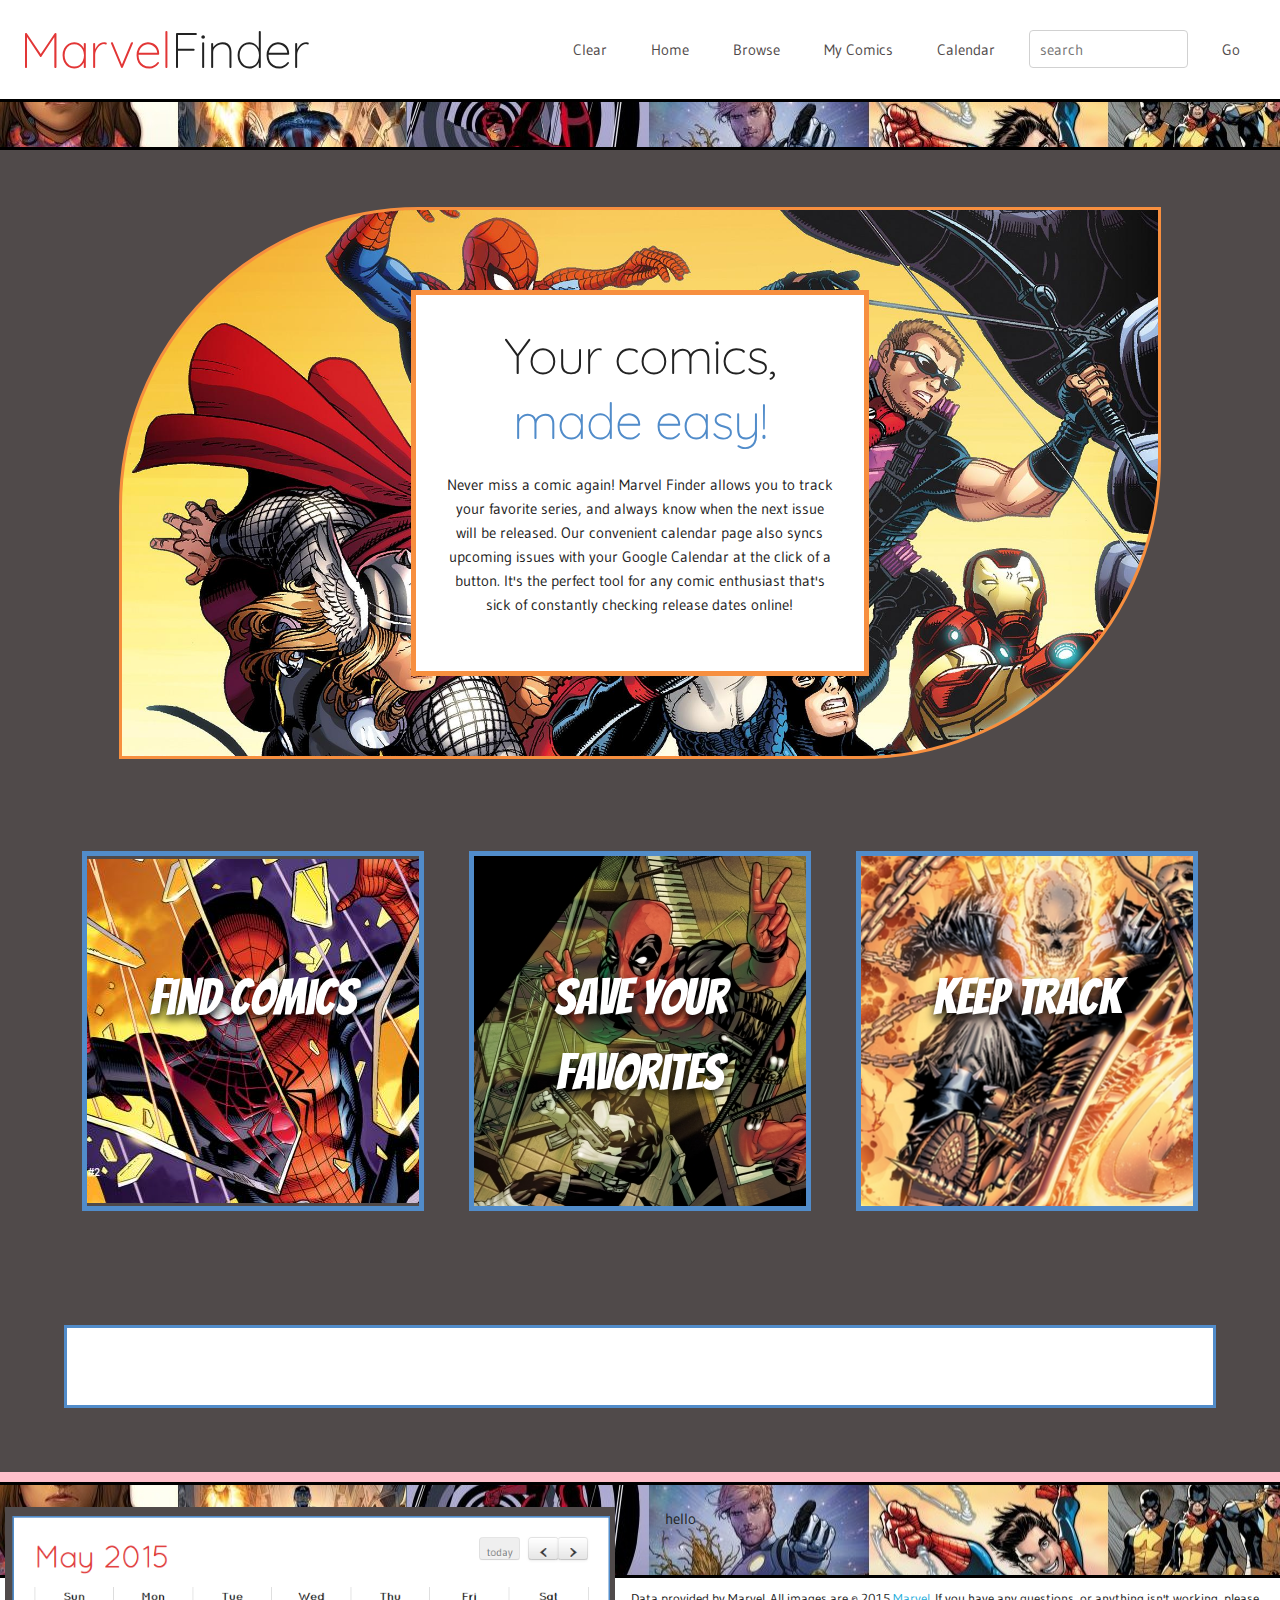
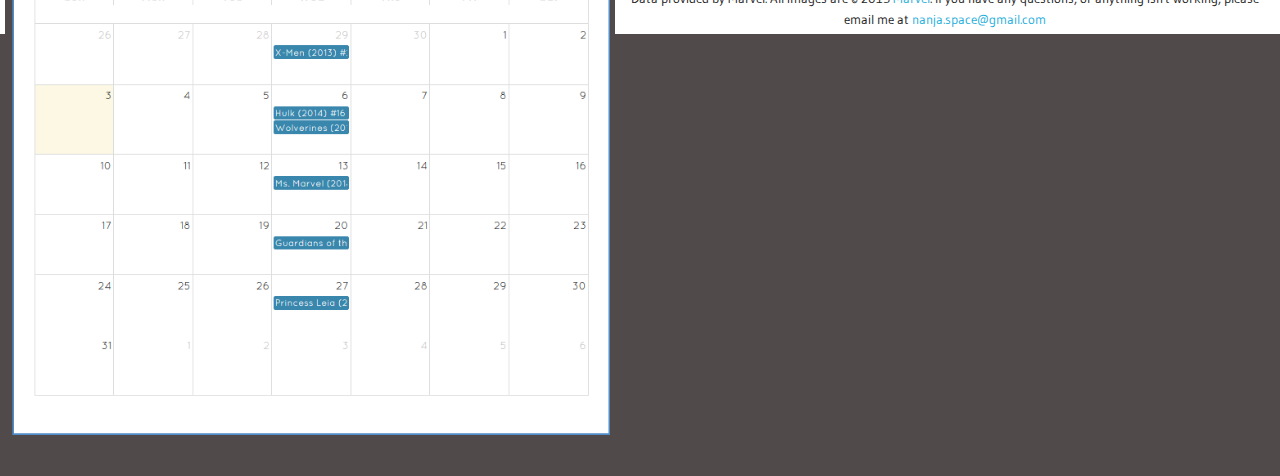
==== index.html @ 9623f624 "fixed a problem with multiple options and started working more on reset function" ====
<!DOCTYPE html>
<html lang="en">
<head>

  <!-- Basic Page Needs
  –––––––––––––––––––––––––––––––––––––––––––––––––– -->
  <meta charset="utf-8">
  <title>Track your comics</title>
  <meta name="description" content="Track your comics, find new comics, and keep a schedule of when new issues will be released">
  <meta name="author" content="Stephanie Olfert">

  <!-- Mobile Specific Metas
  –––––––––––––––––––––––––––––––––––––––––––––––––– -->
  <meta name="viewport" content="width=device-width, initial-scale=1">

  <!-- FONT
  –––––––––––––––––––––––––––––––––––––––––––––––––– -->
  <link href="//fonts.googleapis.com/css?family=Raleway:400,300,600" rel="stylesheet" type="text/css">
  <link href='http://fonts.googleapis.com/css?family=Quicksand|Bangers|Luckiest+Guy' rel='stylesheet' type='text/css'>
  <link href='http://fonts.googleapis.com/css?family=Gudea' rel='stylesheet' type='text/css'>

  <!-- CSS
  –––––––––––––––––––––––––––––––––––––––––––––––––– -->
  <link rel="stylesheet" href="css/normalize.css">
  <link rel="stylesheet" href="css/skeleton.css">
  <link rel="stylesheet" href="main.css">
  <link rel="stylesheet" href="css/fontello.css">

  <link rel="stylesheet" href="calendar/fullcalendar.css">

  <!-- Favicon
  –––––––––––––––––––––––––––––––––––––––––––––––––– -->
  <link rel="icon" type="image/png" href="images/mIcon.png">





  <!-- TEST!!! -->

<script src="calendar/lib/moment.min.js"></script>
<script src="calendar/lib/jquery.min.js"></script>
<script src="calendar/fullcalendar.js"></script>

<script src="script.js"></script>

<script>
  $(document).ready(function() {
//  this function will be used to retrieve the data for BOTH the my comics page AND the my calendar page. 

    var saveData = localStorage.getItem("allEntries")
    var dataList = JSON.parse(saveData);
// create a filled table that includes saved data
    if(dataList != null) {
      savedTable();
      console.log("calendar will be shown");
    }
    else {
      console.log("calendar will not be shown")
      // $('#calendar').css('display', 'none');
    }
// these functions are used in the if statement
    function savedTable() {
      var fullEvents = [];
      for(var i = 0; i < dataList.length; i++) {
        var newName = "<tr id='" + dataList[i]['seriesId'] + "'><td class = 'newSeriesName' id = '" + dataList[i]['seriesName'] + "'><b>" + dataList[i]["seriesName"] + "</b></td>";
        var newNext = "<td class = 'noMedia'>" + dataList[i]["seriesNext"] + "</td>";
        var newRelease = "<td id = 'newComicRelease'>" + dataList[i]["seriesRelease"] + "</td>";
        var newDesc = "<td class = 'noMedia noMediaLarge'>" + dataList[i]["seriesDesc"] + "</td>";
        var newThumb = "<td><img src = '" + dataList[i]["seriesThumb"] + "'></td>";
        var deleteSeries = "<td id='deleteMe'><i class='icon-cancel-circled2-1 noMedia noMediaLarge'></i></td></tr>";

        var calendarNext = dataList[i]["seriesNext"];
        var calendarRelease = dataList[i]["seriesRelease"];
        var calendarArray = {
          title: calendarNext,
          start: calendarRelease,
          allDay: true
        }
        fullEvents[i] = calendarArray;
        $('#myComicsTable').append(newName+newNext+newRelease+newDesc+newThumb+deleteSeries);
      }
      makeCalendar(fullEvents);
    }     

    function makeCalendar(test) {
      $('#calendar').fullCalendar({
        events: test
      })
      $('#calendar').hide();      
    }

// this information V is for deleting stuff, which we'll fix later.

    $('.icon-cancel-circled2-1').click(function() {
      var fullEvents = [];
      var rawKey = $(this).parent().siblings().get(0).id;
      for(var i=0; i<dataList.length; i++) {
        if(dataList[i]['seriesName'] !== rawKey) {
          fullEvents.push(dataList[i]);
        }
        else {
          var deleteThis = "'#" + dataList[i]['seriesId'] + "'";
          $(this).parent().parent().hide('slow');
        }
      }
      localStorage.setItem("allEntries", JSON.stringify(fullEvents));
    })
  });

</script>





</head>
<body>

  <!-- Primary Page Layout
  –––––––––––––––––––––––––––––––––––––––––––––––––– -->

<!-- nav bar -->
<div class="wrapper" id = "navBarWrapper">
    <div class="navBar">
      <h1 id="marvelFinder"><span id="title1">Marvel</span><span id="title2">Finder</span></h1>
      <button id="clear" class="noMedia">Clear</button>
      <button id="home" class="noMedia">Home</button>
      <button id="browse" class="noMedia">Browse</button>
      <button id="myComics" class="noMedia">My Comics</button>
      <button id="myCalendar" class="noMedia">Calendar</button>

 <!--      <div id="mediaDropdown">
        <button id="clickDropdown">Dropdown</button>
        <div id="dropdownContent">
          <p id="mediaHome">Home</p>
          <p id="mediaBrowse">Browse</p>
          <p id="mediaMyComics">My Comics</p>
          <p id="mediaMyCalendar">Calendar</p>
        </div>
      </div> -->

      <section id="fetch2">
        <input type="text" placeholder="search" id="navTerm" class="term" />
        <button id="navSearch" class="searchButton">Go</button>
      </seciton>
    </div>
</div>

<div class="divider" id="headerBar"></div>


<!-- ********************* MAIN PAGE **************************** -->

  <!-- eye catcher -->

<div class="contentWrapper" id="mainPage">
  <div class="row" id="eyePopper">
    <div class="six columns" id="hook">
      <h3 id = "primaryOne">Your comics,</h3><h3 id = "primaryTwo">made easy!</h3>
      <p class = "noMedia" id = "eyePopperText">Never miss a comic again! Marvel Finder allows you to track your favorite series, and always know when the next issue will be released. Our convenient calendar page also syncs upcoming issues with your Google Calendar at the click of a button. It's the perfect tool for any comic enthusiast that's sick of constantly checking release dates online!</p>
    </div>
  </div>

  <!-- 3 columns -->

  <div class="row" id="siteDesc">
    <div class="four columns picLink" id="spiderman">
      <h5>Find Comics</h5>
    </div>
    <div class="four columns picLink" id="deadpool">
      <h5>Save Your Favorites</h5>
    </div>
    <div class="four columns picLink" id="ghostRider">
      <h5>Keep Track</h5>
    </div>
  </div>
</div>

<!-- ********** BROWSE COMICS *************** -->

<div class="content" id="browseComics">
  <div class="row">
    <div class="six columns">
      <button id="refresh">Refresh Search</button>

      <section id="browseOne">
        <h1>Find Comics</h1>
        <p>Never miss a comic again! Marvel Finder allows you to track your favorite series, and always know when the next issue will be released. Our convenient calendar page also syncs upcoming issues with your Google Calendar at the click of a button. It's the perfect tool for any comic enthusiast that's sick of constantly checking release dates online.</p>
      </section>

      <section id="browseTwo">
        <h1>Find Comics</h1>
        <p>Never miss a comic again! Marvel Finder allows you to track your favorite series, and always know when the next issue will be released. Our convenient calendar page also syncs upcoming issues with your Google Calendar at the click of a button. It's the perfect tool for any comic enthusiast that's sick of constantly checking release dates online.</p>
        <p id="optionOne"></p>
        <p id="optionTwo"></p>
        <p id="optionThree"></p>
      </section>

      <section id="browseThree">
        <h1 id="title"></h1>
        <p id="comicDescription"></p>
        <p id="comicAvail"></p>
        <p><span id="rating"></span></p>
        <p id="upcoming"></p>
        <p><span id="creatorsNumber"></span></p>
        <a id="url" target="_blank"><p id="urlText"></p></a>
        <button id="save">Save This Series</button> 
        <div id="saved"><h1>Saved!</h1></div>  
      </section>

      <section id="serverResponses">
        <h1 id="response"></h1>
        <p id="error">
      </section>

      <section id="browseLoading">
        <h1 id="loading" class="testOne">Loading</h1>
        <img src="/images/loading.gif" id="loadingGif" class="testTwo">
      </section> 

      <section id="fetch" class="defaultSearch">
        <input type="text" placeholder="search" id="browseTerm" class="term" />
        <button id="search" class="searchButton">Go</button>   
      </section>
    </div>

    <div class="six columns">
    <section class="browseFour">
      <img id="thumbnail" class="defaultThumb" src="/images/guardians.png">
      <p id="creators" style="color:black;"></p>
      <div id="ratingSystem">
        <p><b>ALL AGES</b> - Appropriate for all ages</p>
        <p><b>T</b> - Appropriate for most readers, but parents are advised that they might want to read before or with younger children</p>
        <p><b>T+ TEENS AND UP</b> - Appropriate for teens 13 and above</p>
        <p><b>PARENTAL ADVISORY</b> - Appropriate for older teens. Similar to T+, but featuring more mature themes and/or more graphic imagery. Recommended for teen and adult readers</p>
        <p><b>MAX: EXPLICIT CONTENT</b>Designed to appear distinct from mainline Marvel titles, with the "MAX: Explicit Content" label very prominently displayed on the cover. They will <i>not</i> be sold on the newsstand, and they will <i>not</i> be sold to younger readers.</p>
      </section>
      </div>
    </div>
  </div>
</div>

<!-- ************************************************** MY COMICS **************************************************************** -->

<div class="content" id="myComicsList">

<h1>These are your chosen favorites</h1>
<table id="myComicsTable">
  <tr id="tableIndex">
    <th>Series Name</th>
    <th class= "noMedia">Next Issue</th>
    <th>Release Date</th>
    <th class = "noMedia noMediaLarge">Description</th>
    <th>Thumbnail</th>
    <th class = "noMedia noMediaLarge">Delete</th>
  </tr>
</table>

</div>

<!-- ************************************** CALENDAR *********************** -->

  <div id="calendar"></div>
  <div id="exampleCalendar">
    <div class="six columns">
      <img src="images/exampleCalendar.png">
    </div>
    <div class="three columns">
      <p>hello</p>
    </div>
  </div>






















  <!-- botom bar -->

<div class="divider" id="footerBar"></div>

  <!-- footer -->

  <footer>Data provided by Marvel. All images are © 2015 <a href="https://marvel.com">Marvel</a>. If you have any questions, or anything isn't working, please email me at <a href="mailto:nanja.space@gmail.com">nanja.space@gmail.com</a></footer>

<!-- End Document
  –––––––––––––––––––––––––––––––––––––––––––––––––– -->
</body>
</html>
---- css/skeleton.css ----
/*
* Skeleton V2.0.4
* Copyright 2014, Dave Gamache
* www.getskeleton.com
* Free to use under the MIT license.
* http://www.opensource.org/licenses/mit-license.php
* 12/29/2014
*/


/* Table of contents
––––––––––––––––––––––––––––––––––––––––––––––––––
- Grid
- Base Styles
- Typography
- Links
- Buttons
- Forms
- Lists
- Code
- Tables
- Spacing
- Utilities
- Clearing
- Media Queries
*/


/* Grid
–––––––––––––––––––––––––––––––––––––––––––––––––– */
.container {
  position: relative;
  width: 100%;
  max-width: 960px;
  margin: 0 auto;
  padding: 0 20px;
  box-sizing: border-box; }
.column,
.columns {
  width: 100%;
  float: left;
  box-sizing: border-box; }

/* For devices larger than 400px */
@media (min-width: 400px) {
  .container {
    width: 85%;
    padding: 0; }
}

/* For devices larger than 550px */
@media (min-width: 550px) {
  .container {
    width: 80%; }
  .column,
  .columns {
    margin-left: 4%; }
  .column:first-child,
  .columns:first-child {
    margin-left: 0; }

  .one.column,
  .one.columns                    { width: 4.66666666667%; }
  .two.columns                    { width: 13.3333333333%; }
  .three.columns                  { width: 22%;            }
  .four.columns                   { width: 30.6666666667%; }
  .five.columns                   { width: 39.3333333333%; }
  .six.columns                    { width: 48%;            }
  .seven.columns                  { width: 56.6666666667%; }
  .eight.columns                  { width: 65.3333333333%; }
  .nine.columns                   { width: 74.0%;          }
  .ten.columns                    { width: 82.6666666667%; }
  .eleven.columns                 { width: 91.3333333333%; }
  .twelve.columns                 { width: 100%; margin-left: 0; }

  .one-third.column               { width: 30.6666666667%; }
  .two-thirds.column              { width: 65.3333333333%; }

  .one-half.column                { width: 48%; }

  /* Offsets */
  .offset-by-one.column,
  .offset-by-one.columns          { margin-left: 8.66666666667%; }
  .offset-by-two.column,
  .offset-by-two.columns          { margin-left: 17.3333333333%; }
  .offset-by-three.column,
  .offset-by-three.columns        { margin-left: 26%;            }
  .offset-by-four.column,
  .offset-by-four.columns         { margin-left: 34.6666666667%; }
  .offset-by-five.column,
  .offset-by-five.columns         { margin-left: 43.3333333333%; }
  .offset-by-six.column,
  .offset-by-six.columns          { margin-left: 52%;            }
  .offset-by-seven.column,
  .offset-by-seven.columns        { margin-left: 60.6666666667%; }
  .offset-by-eight.column,
  .offset-by-eight.columns        { margin-left: 69.3333333333%; }
  .offset-by-nine.column,
  .offset-by-nine.columns         { margin-left: 78.0%;          }
  .offset-by-ten.column,
  .offset-by-ten.columns          { margin-left: 86.6666666667%; }
  .offset-by-eleven.column,
  .offset-by-eleven.columns       { margin-left: 95.3333333333%; }

  .offset-by-one-third.column,
  .offset-by-one-third.columns    { margin-left: 34.6666666667%; }
  .offset-by-two-thirds.column,
  .offset-by-two-thirds.columns   { margin-left: 69.3333333333%; }

  .offset-by-one-half.column,
  .offset-by-one-half.columns     { margin-left: 52%; }

}


/* Base Styles
–––––––––––––––––––––––––––––––––––––––––––––––––– */
/* NOTE
html is set to 62.5% so that all the REM measurements throughout Skeleton
are based on 10px sizing. So basically 1.5rem = 15px :) */
html {
  font-size: 62.5%; }
body {
  font-size: 1.5em; /* currently ems cause chrome bug misinterpreting rems on body element */
  line-height: 1.6;
  font-weight: 400;
  font-family: "Raleway", "HelveticaNeue", "Helvetica Neue", Helvetica, Arial, sans-serif;
  color: #222; }


/* Typography
–––––––––––––––––––––––––––––––––––––––––––––––––– */
h1, h2, h3, h4, h5, h6 {
  margin-top: 0;
  margin-bottom: 2rem;
  font-weight: 300; }
h1 { font-size: 4.0rem; line-height: 1.2;  letter-spacing: -.1rem;}
h2 { font-size: 3.6rem; line-height: 1.25; letter-spacing: -.1rem; }
h3 { font-size: 3.0rem; line-height: 1.3;  letter-spacing: -.1rem; }
h4 { font-size: 2.4rem; line-height: 1.35; letter-spacing: -.08rem; }
h5 { font-size: 1.8rem; line-height: 1.5;  letter-spacing: -.05rem; }
h6 { font-size: 1.5rem; line-height: 1.6;  letter-spacing: 0; }

/* Larger than phablet */
@media (min-width: 550px) {
  h1 { font-size: 5.0rem; }
  h2 { font-size: 4.2rem; }
  h3 { font-size: 3.6rem; }
  h4 { font-size: 3.0rem; }
  h5 { font-size: 2.4rem; }
  h6 { font-size: 1.5rem; }
}

p {
  margin-top: 0; }


/* Links
–––––––––––––––––––––––––––––––––––––––––––––––––– */
a {
  color: #1EAEDB; }
a:hover {
  color: #0FA0CE; }


/* Buttons
–––––––––––––––––––––––––––––––––––––––––––––––––– */
.button,
button,
input[type="submit"],
input[type="reset"],
input[type="button"] {
  display: inline-block;
  height: 38px;
  padding: 0 10px;
  color: #555;
  text-align: center;
  line-height: 38px;
  text-decoration: none;
  white-space: nowrap;
  background-color: transparent;
  border-radius: 4px;
  border: 1px solid #bbb;
  cursor: pointer;
  box-sizing: border-box; }
.button:hover,
button:hover,
input[type="submit"]:hover,
input[type="reset"]:hover,
input[type="button"]:hover,
.button:focus,
button:focus,
input[type="submit"]:focus,
input[type="reset"]:focus,
input[type="button"]:focus {
  color: #333;
  border-color: #888;
  outline: 0; }
.button.button-primary,
button.button-primary,
input[type="submit"].button-primary,
input[type="reset"].button-primary,
input[type="button"].button-primary {
  color: #FFF;
  background-color: #33C3F0;
  border-color: #33C3F0; }
.button.button-primary:hover,
button.button-primary:hover,
input[type="submit"].button-primary:hover,
input[type="reset"].button-primary:hover,
input[type="button"].button-primary:hover,
.button.button-primary:focus,
button.button-primary:focus,
input[type="submit"].button-primary:focus,
input[type="reset"].button-primary:focus,
input[type="button"].button-primary:focus {
  color: #FFF;
  background-color: #1EAEDB;
  border-color: #1EAEDB; }


/* Forms
–––––––––––––––––––––––––––––––––––––––––––––––––– */
input[type="email"],
input[type="number"],
input[type="search"],
input[type="text"],
input[type="tel"],
input[type="url"],
input[type="password"],
textarea,
select {
  height: 38px;
  padding: 6px 10px; /* The 6px vertically centers text on FF, ignored by Webkit */
  background-color: #fff;
  border: 1px solid #D1D1D1;
  border-radius: 4px;
  box-shadow: none;
  box-sizing: border-box; }
/* Removes awkward default styles on some inputs for iOS */
input[type="email"],
input[type="number"],
input[type="search"],
input[type="text"],
input[type="tel"],
input[type="url"],
input[type="password"],
textarea {
  -webkit-appearance: none;
     -moz-appearance: none;
          appearance: none; }
textarea {
  min-height: 65px;
  padding-top: 6px;
  padding-bottom: 6px; }
input[type="email"]:focus,
input[type="number"]:focus,
input[type="search"]:focus,
input[type="text"]:focus,
input[type="tel"]:focus,
input[type="url"]:focus,
input[type="password"]:focus,
textarea:focus,
select:focus {
  border: 1px solid #33C3F0;
  outline: 0; }
label,
legend {
  display: block;
  margin-bottom: .5rem;
  font-weight: 600; }
fieldset {
  padding: 0;
  border-width: 0; }
input[type="checkbox"],
input[type="radio"] {
  display: inline; }
label > .label-body {
  display: inline-block;
  margin-left: .5rem;
  font-weight: normal; }


/* Lists
–––––––––––––––––––––––––––––––––––––––––––––––––– */
ul {
  list-style: circle inside; }
ol {
  list-style: decimal inside; }
ol, ul {
  padding-left: 0;
  margin-top: 0; }
ul ul,
ul ol,
ol ol,
ol ul {
  margin: 1.5rem 0 1.5rem 3rem;
  font-size: 90%; }
li {
  margin-bottom: 1rem; }


/* Code
–––––––––––––––––––––––––––––––––––––––––––––––––– */
code {
  padding: .2rem .5rem;
  margin: 0 .2rem;
  font-size: 90%;
  white-space: nowrap;
  background: #F1F1F1;
  border: 1px solid #E1E1E1;
  border-radius: 4px; }
pre > code {
  display: block;
  padding: 1rem 1.5rem;
  white-space: pre; }


/* Tables
–––––––––––––––––––––––––––––––––––––––––––––––––– */
th,
td {
  padding: 12px 15px;
  text-align: left;
  border-bottom: 1px solid #E1E1E1; }
th:first-child,
td:first-child {
  padding-left: 0; }
th:last-child,
td:last-child {
  padding-right: 0; }


/* Spacing
–––––––––––––––––––––––––––––––––––––––––––––––––– */
button,
.button {
  margin-bottom: 1rem; }
input,
textarea,
select,
fieldset {
  margin-bottom: 1.5rem; }
pre,
blockquote,
dl,
figure,
table,
p,
ul,
ol,
form {
  margin-bottom: 2.5rem; }


/* Utilities
–––––––––––––––––––––––––––––––––––––––––––––––––– */
.u-full-width {
  width: 100%;
  box-sizing: border-box; }
.u-max-full-width {
  max-width: 100%;
  box-sizing: border-box; }
.u-pull-right {
  float: right; }
.u-pull-left {
  float: left; }


/* Misc
–––––––––––––––––––––––––––––––––––––––––––––––––– */
hr {
  margin-top: 3rem;
  margin-bottom: 3.5rem;
  border-width: 0;
  border-top: 1px solid #E1E1E1; }


/* Clearing
–––––––––––––––––––––––––––––––––––––––––––––––––– */

/* Self Clearing Goodness */
.container:after,
.row:after,
.u-cf {
  content: "";
  display: table;
  clear: both; }


/* Media Queries
–––––––––––––––––––––––––––––––––––––––––––––––––– */
/*
Note: The best way to structure the use of media queries is to create the queries
near the relevant code. For example, if you wanted to change the styles for buttons
on small devices, paste the mobile query code up in the buttons section and style it
there.
*/


/* Larger than mobile */
@media (min-width: 400px) {}

/* Larger than phablet (also point when grid becomes active) */
@media (min-width: 550px) {}

/* Larger than tablet */
@media (min-width: 750px) {}

/* Larger than desktop */
@media (min-width: 1000px) {}

/* Larger than Desktop HD */
@media (min-width: 1200px) {}
---- main.css ----
#calendar {
	margin: 5%;
	padding: 3%;
	background-color: white;
	border: 3px solid #518cca;
	font-family: 'Quicksand', sans-serif;
}
h2 {
	color: #e23636;
}




/************ UNIVERSAL **************************/

/*navbar*/
.wrapper {
	padding: 20px;
	padding-bottom: 0px;
	background-color: white;
}
.navBar {
	text-align: right;
	padding-bottom: 20px;
}
#fetch2, button {
	display: inline-block;
}
.navBar h1 {
	float: left;
	display: inline-block;
	font-family: 'Quicksand', sans-serif;
}
#title1 {
	color: #e23636;
}
#title1:hover, #title2:hover {
	cursor: pointer;
	color: #518cca;
}
/*divider*/
.divider {
	background-image: url("images/bar.jpg");
	background-position: 50% 30%;
	margin-top: 0px;
	border-top: 3px solid black;
	border-bottom: 3px solid black;
}
#headerBar {
	height: 5vh;
}
#footerBar {
	height: 10vh;
}
/*misc universals*/
h3 {
	text-align: center;
	font-family: 'Quicksand', sans-serif;
}
button, input {
	border-color: #504a4a;
	color: #504a4a;
	margin: 10px;
	border: none;
	font-family: 'Gudea', sans-serif;
}
button:hover {
	color: #e23636;
	border-color: #e23636;
}
button:visited {
	color: #e23636;
	border-color: #e23636;
}
body {
	background-color: #504a4a;
}
footer {
	text-align: center;
	background-color: white;
}
img {
	width: 100%;
	height: auto;
}
p {
	font-family: 'Gudea', sans-serif;
}
a {
	text-decoration: none;
}

/************* MAIN PAGE **************************/
.four {
	border: 3px solid black;
	padding: 10px;
	text-align: center;
}
.columns {
	margin-top: 30px;
	margin-bottom: 30px;
}
#hook {
	border: 5px solid #f78f3f;
	padding: 3%;
	margin-left: 26%;
	margin-right: 26%;
	text-align: center;

}
#primaryOne, #primaryTwo {
	font-size: 50px;
	padding: 0;
}
#primaryOne {
	margin-bottom: 0px;
}
#primaryTwo {
	color: #518cca;
	margin-top: 0px;
}
h5 {
	font-family: 'Bangers', cursive;
	color: white;
	font-size: 50px;
	margin-top: 30%;
	text-shadow: 0px 5px 10px black;
}
.contentWrapper {
	margin: 0px;
	background-color: #504a4a;
	padding: 20px;
}
#spiderman {
	background: url("images/spiderman.png") center center no-repeat;
	background-position: center center;
}
#deadpool {
	background: url("images/deadpool.png") center center no-repeat;
	background-position: top;
}
#ghostRider {
	background: url("images/ghostRider.png");
	background-position: 25% 25%;
}
#ghostRider, #deadpool, #spiderman {
	height: 40vh;
	border: 5px solid #518cca;
}
#ghostRider:hover, #deadpool:hover, #spiderman:hover {
	cursor: pointer;
}
#hook {
	background-color: white;
}
#eyePopper {
	margin-left: 8%;
	margin-right: 8%;
	margin-top: 3%;
	margin-bottom: 5%;
	background-image: url("images/groupBg.png");
	background-size: cover;
	background-position: 15% 50%;
	padding: 50px;
	padding-left: 40px;
	padding-right: 40px;
	border-radius: 300px 0px 300px / 300px 0px;
	border: 3px solid #f78f3f;
}
#siteDesc {
	padding-left: 5%;
	padding-right: 5%;
}

/************* BROWSE COMICS ********************/

#browseComics, #browseTwo, #browseThree, #serverResponses, #browseFour, #creators, #loadingGif, #loading, #ratingSystem, #save, #saved {
	display: none;
}
#response {
	color: #e23636;
	font-size: 30px;
}
.content {
	padding: 50px;
	text-align: center;
	background-color: #504a4a
}
.content h1 {
	color: white;
}
.content p {
	color: white;
}
#term {
	border: 2px solid #e23636;
	color: #e23636;
	padding: 5px;
}
#search, #save, #refresh {
	background-color: white;
}
.optionOne:hover, .optionTwo:hover, .optionThree:hover {
	cursor: pointer;
	color: #e23636;
}
#creatorsNumber:hover, #rating:hover {
	cursor: pointer;
	color: #e23636;
}

/******************** MY COMICS LIST **********************/

#myComicsList {
	display: none;
}
#myComicsTable {
	color: white;
	width: 100%;
	margin-top: 10vh;
}
#myComicsTable img {
	height: 20vh;
	width: auto;
}
#tableIndex {
	color: #e23636;
}
#newComicNext {
	color: #518cca;
}
.newSeriesName {
	color: #f78f3f;
}
.icon-cancel-circled2-1 {
	color: #f78f3f;
}
.icon-cancel-circled2-1:hover {
	cursor: pointer;
}
#deleteMe {
	text-align: center;
}

/************************** CALENDAR ************************/

.fc-today {
	background: none repeat scroll 0 0 #F78F3F !important;
}
.fc-right {
	display: none;
}
.fc td {
	border-color: black !important;
}
.fc th {
	border: none !important;
	font-size: 20px;
	padding-bottom: 0px;
	padding-top: 2%;
}
.fc-basic-view .fc-week-number, .fc-basic-view .fc-day-number {
	font-size: 20px;
	padding: 5px;
}
.fc-day-header {
	color: #518cca;
}
#calendar {
	cursor: default !important;
}



#exampleCalendar {
	border: 5px solid pink;
	display: block;
}
/************************* MISC *******************/

footer {
	padding: 5px;
	padding-top: 10px;
	font-family: 'Gudea', sans-serif;	
	font-size: 13px;
}
---- css/fontello.css ----
@font-face {
  font-family: 'fontello';
  src: url('../font/fontello.eot?5052775');
  src: url('../font/fontello.eot?5052775#iefix') format('embedded-opentype'),
       url('../font/fontello.woff?5052775') format('woff'),
       url('../font/fontello.ttf?5052775') format('truetype'),
       url('../font/fontello.svg?5052775#fontello') format('svg');
  font-weight: normal;
  font-style: normal;
}
/* Chrome hack: SVG is rendered more smooth in Windozze. 100% magic, uncomment if you need it. */
/* Note, that will break hinting! In other OS-es font will be not as sharp as it could be */
/*
@media screen and (-webkit-min-device-pixel-ratio:0) {
  @font-face {
    font-family: 'fontello';
    src: url('../font/fontello.svg?5052775#fontello') format('svg');
  }
}
*/
 
 [class^="icon-"]:before, [class*=" icon-"]:before {
  font-family: "fontello";
  font-style: normal;
  font-weight: normal;
  speak: none;
 
  display: inline-block;
  text-decoration: inherit;
  width: 1em;
  margin-right: .2em;
  text-align: center;
  /* opacity: .8; */
 
  /* For safety - reset parent styles, that can break glyph codes*/
  font-variant: normal;
  text-transform: none;
 
  /* fix buttons height, for twitter bootstrap */
  line-height: 1em;
 
  /* Animation center compensation - margins should be symmetric */
  /* remove if not needed */
  margin-left: .2em;
 
  /* you can be more comfortable with increased icons size */
  /* font-size: 120%; */
 
  /* Font smoothing. That was taken from TWBS */
  -webkit-font-smoothing: antialiased;
  -moz-osx-font-smoothing: grayscale;
 
  /* Uncomment for 3D effect */
  /* text-shadow: 1px 1px 1px rgba(127, 127, 127, 0.3); */
}
 
.icon-cw:before { content: '\e800'; } /* '' */
.icon-cancel-circled2-1:before { content: '\e801'; } /* '' */
.icon-cw-circled:before { content: '\e802'; } /* '' */
.icon-cancel-circled-3:before { content: '\e804'; } /* '' */
.icon-ok-outline:before { content: '\e805'; } /* '' */
.icon-cancel-squared:before { content: '\e806'; } /* '' */
.icon-cancel-outline:before { content: '\e807'; } /* '' */
.icon-cw-1:before { content: '\e808'; } /* '' */
.icon-cancel-circled:before { content: '\e811'; } /* '' */
.icon-cancel-circled-1:before { content: '\e813'; } /* '' */
.icon-cancel-circled2:before { content: '\e814'; } /* '' */
.icon-cancel:before { content: '\e815'; } /* '' */
.icon-ok:before { content: '\e816'; } /* '' */
.icon-ok-circled:before { content: '\e817'; } /* '' */
.icon-ok-circled2:before { content: '\e818'; } /* '' */
.icon-cancel-circled-2:before { content: '\e819'; } /* '' */
.icon-check:before { content: '\e81a'; } /* '' */
.icon-cancel-1:before { content: '\e81b'; } /* '' */
.icon-cw-outline:before { content: '\e81c'; } /* '' */
.icon-cancel-2:before { content: '\e81d'; } /* '' */
---- calendar/fullcalendar.css ----
/*!
 * FullCalendar v2.3.1 Stylesheet
 * Docs & License: http://fullcalendar.io/
 * (c) 2015 Adam Shaw
 */


.fc {
	direction: ltr;
	text-align: left;
}

.fc-rtl {
	text-align: right;
}

body .fc { /* extra precedence to overcome jqui */
	font-size: 1em;
}


/* Colors
--------------------------------------------------------------------------------------------------*/

.fc-unthemed th,
.fc-unthemed td,
.fc-unthemed thead,
.fc-unthemed tbody,
.fc-unthemed .fc-divider,
.fc-unthemed .fc-row,
.fc-unthemed .fc-popover {
	border-color: #ddd;
}

.fc-unthemed .fc-popover {
	background-color: #fff;
}

.fc-unthemed .fc-divider,
.fc-unthemed .fc-popover .fc-header {
	background: #eee;
}

.fc-unthemed .fc-popover .fc-header .fc-close {
	color: #666;
}

.fc-unthemed .fc-today {
	background: #fcf8e3;
}

.fc-highlight { /* when user is selecting cells */
	background: #bce8f1;
	opacity: .3;
	filter: alpha(opacity=30); /* for IE */
}

.fc-bgevent { /* default look for background events */
	background: rgb(143, 223, 130);
	opacity: .3;
	filter: alpha(opacity=30); /* for IE */
}

.fc-nonbusiness { /* default look for non-business-hours areas */
	/* will inherit .fc-bgevent's styles */
	background: #d7d7d7;
}


/* Icons (inline elements with styled text that mock arrow icons)
--------------------------------------------------------------------------------------------------*/

.fc-icon {
	display: inline-block;
	width: 1em;
	height: 1em;
	line-height: 1em;
	font-size: 1em;
	text-align: center;
	overflow: hidden;
	font-family: "Courier New", Courier, monospace;
}

/*
Acceptable font-family overrides for individual icons:
	"Arial", sans-serif
	"Times New Roman", serif

NOTE: use percentage font sizes or else old IE chokes
*/

.fc-icon:after {
	position: relative;
	margin: 0 -1em; /* ensures character will be centered, regardless of width */
}

.fc-icon-left-single-arrow:after {
	content: "\02039";
	font-weight: bold;
	font-size: 200%;
	top: -7%;
	left: 3%;
}

.fc-icon-right-single-arrow:after {
	content: "\0203A";
	font-weight: bold;
	font-size: 200%;
	top: -7%;
	left: -3%;
}

.fc-icon-left-double-arrow:after {
	content: "\000AB";
	font-size: 160%;
	top: -7%;
}

.fc-icon-right-double-arrow:after {
	content: "\000BB";
	font-size: 160%;
	top: -7%;
}

.fc-icon-left-triangle:after {
	content: "\25C4";
	font-size: 125%;
	top: 3%;
	left: -2%;
}

.fc-icon-right-triangle:after {
	content: "\25BA";
	font-size: 125%;
	top: 3%;
	left: 2%;
}

.fc-icon-down-triangle:after {
	content: "\25BC";
	font-size: 125%;
	top: 2%;
}

.fc-icon-x:after {
	content: "\000D7";
	font-size: 200%;
	top: 6%;
}


/* Buttons (styled <button> tags, normalized to work cross-browser)
--------------------------------------------------------------------------------------------------*/

.fc button {
	/* force height to include the border and padding */
	-moz-box-sizing: border-box;
	-webkit-box-sizing: border-box;
	box-sizing: border-box;

	/* dimensions */
	margin: 0;
	height: 2.1em;
	padding: 0 .6em;

	/* text & cursor */
	font-size: 1em; /* normalize */
	white-space: nowrap;
	cursor: pointer;
}

/* Firefox has an annoying inner border */
.fc button::-moz-focus-inner { margin: 0; padding: 0; }
	
.fc-state-default { /* non-theme */
	border: 1px solid;
}

.fc-state-default.fc-corner-left { /* non-theme */
	border-top-left-radius: 4px;
	border-bottom-left-radius: 4px;
}

.fc-state-default.fc-corner-right { /* non-theme */
	border-top-right-radius: 4px;
	border-bottom-right-radius: 4px;
}

/* icons in buttons */

.fc button .fc-icon { /* non-theme */
	position: relative;
	top: -0.05em; /* seems to be a good adjustment across browsers */
	margin: 0 .2em;
	vertical-align: middle;
}
	
/*
  button states
  borrowed from twitter bootstrap (http://twitter.github.com/bootstrap/)
*/

.fc-state-default {
	background-color: #f5f5f5;
	background-image: -moz-linear-gradient(top, #ffffff, #e6e6e6);
	background-image: -webkit-gradient(linear, 0 0, 0 100%, from(#ffffff), to(#e6e6e6));
	background-image: -webkit-linear-gradient(top, #ffffff, #e6e6e6);
	background-image: -o-linear-gradient(top, #ffffff, #e6e6e6);
	background-image: linear-gradient(to bottom, #ffffff, #e6e6e6);
	background-repeat: repeat-x;
	border-color: #e6e6e6 #e6e6e6 #bfbfbf;
	border-color: rgba(0, 0, 0, 0.1) rgba(0, 0, 0, 0.1) rgba(0, 0, 0, 0.25);
	color: #333;
	text-shadow: 0 1px 1px rgba(255, 255, 255, 0.75);
	box-shadow: inset 0 1px 0 rgba(255, 255, 255, 0.2), 0 1px 2px rgba(0, 0, 0, 0.05);
}

.fc-state-hover,
.fc-state-down,
.fc-state-active,
.fc-state-disabled {
	color: #333333;
	background-color: #e6e6e6;
}

.fc-state-hover {
	color: #333333;
	text-decoration: none;
	background-position: 0 -15px;
	-webkit-transition: background-position 0.1s linear;
	   -moz-transition: background-position 0.1s linear;
	     -o-transition: background-position 0.1s linear;
	        transition: background-position 0.1s linear;
}

.fc-state-down,
.fc-state-active {
	background-color: #cccccc;
	background-image: none;
	box-shadow: inset 0 2px 4px rgba(0, 0, 0, 0.15), 0 1px 2px rgba(0, 0, 0, 0.05);
}

.fc-state-disabled {
	cursor: default;
	background-image: none;
	opacity: 0.65;
	filter: alpha(opacity=65);
	box-shadow: none;
}


/* Buttons Groups
--------------------------------------------------------------------------------------------------*/

.fc-button-group {
	display: inline-block;
}

/*
every button that is not first in a button group should scootch over one pixel and cover the
previous button's border...
*/

.fc .fc-button-group > * { /* extra precedence b/c buttons have margin set to zero */
	float: left;
	margin: 0 0 0 -1px;
}

.fc .fc-button-group > :first-child { /* same */
	margin-left: 0;
}


/* Popover
--------------------------------------------------------------------------------------------------*/

.fc-popover {
	position: absolute;
	box-shadow: 0 2px 6px rgba(0,0,0,.15);
}

.fc-popover .fc-header { /* TODO: be more consistent with fc-head/fc-body */
	padding: 2px 4px;
}

.fc-popover .fc-header .fc-title {
	margin: 0 2px;
}

.fc-popover .fc-header .fc-close {
	cursor: pointer;
}

.fc-ltr .fc-popover .fc-header .fc-title,
.fc-rtl .fc-popover .fc-header .fc-close {
	float: left;
}

.fc-rtl .fc-popover .fc-header .fc-title,
.fc-ltr .fc-popover .fc-header .fc-close {
	float: right;
}

/* unthemed */

.fc-unthemed .fc-popover {
	border-width: 1px;
	border-style: solid;
}

.fc-unthemed .fc-popover .fc-header .fc-close {
	font-size: .9em;
	margin-top: 2px;
}

/* jqui themed */

.fc-popover > .ui-widget-header + .ui-widget-content {
	border-top: 0; /* where they meet, let the header have the border */
}


/* Misc Reusable Components
--------------------------------------------------------------------------------------------------*/

.fc-divider {
	border-style: solid;
	border-width: 1px;
}

hr.fc-divider {
	height: 0;
	margin: 0;
	padding: 0 0 2px; /* height is unreliable across browsers, so use padding */
	border-width: 1px 0;
}

.fc-clear {
	clear: both;
}

.fc-bg,
.fc-bgevent-skeleton,
.fc-highlight-skeleton,
.fc-helper-skeleton {
	/* these element should always cling to top-left/right corners */
	position: absolute;
	top: 0;
	left: 0;
	right: 0;
}

.fc-bg {
	bottom: 0; /* strech bg to bottom edge */
}

.fc-bg table {
	height: 100%; /* strech bg to bottom edge */
}


/* Tables
--------------------------------------------------------------------------------------------------*/

.fc table {
	width: 100%;
	table-layout: fixed;
	border-collapse: collapse;
	border-spacing: 0;
	font-size: 1em; /* normalize cross-browser */
}

.fc th {
	text-align: center;
}

.fc td {
	border-style: solid;
	border-width: 1px;
	padding: 0;
	vertical-align: top;
}

.fc td.fc-today {
	border-style: double; /* overcome neighboring borders */
}


/* Fake Table Rows
--------------------------------------------------------------------------------------------------*/

.fc .fc-row { /* extra precedence to overcome themes w/ .ui-widget-content forcing a 1px border */
	/* no visible border by default. but make available if need be (scrollbar width compensation) */
	border-style: solid;
	border-width: 0;
}

.fc-row table {
	/* don't put left/right border on anything within a fake row.
	   the outer tbody will worry about this */
	border-left: 0 hidden transparent;
	border-right: 0 hidden transparent;

	/* no bottom borders on rows */
	border-bottom: 0 hidden transparent; 
}

.fc-row:first-child table {
	border-top: 0 hidden transparent; /* no top border on first row */
}


/* Day Row (used within the header and the DayGrid)
--------------------------------------------------------------------------------------------------*/

.fc-row {
	position: relative;
}

.fc-row .fc-bg {
	z-index: 1;
}

/* highlighting cells & background event skeleton */

.fc-row .fc-bgevent-skeleton,
.fc-row .fc-highlight-skeleton {
	bottom: 0; /* stretch skeleton to bottom of row */
}

.fc-row .fc-bgevent-skeleton table,
.fc-row .fc-highlight-skeleton table {
	height: 100%; /* stretch skeleton to bottom of row */
}

.fc-row .fc-highlight-skeleton td,
.fc-row .fc-bgevent-skeleton td {
	border-color: transparent;
}

.fc-row .fc-bgevent-skeleton {
	z-index: 2;

}

.fc-row .fc-highlight-skeleton {
	z-index: 3;
}

/*
row content (which contains day/week numbers and events) as well as "helper" (which contains
temporary rendered events).
*/

.fc-row .fc-content-skeleton {
	position: relative;
	z-index: 4;
	padding-bottom: 2px; /* matches the space above the events */
}

.fc-row .fc-helper-skeleton {
	z-index: 5;
}

.fc-row .fc-content-skeleton td,
.fc-row .fc-helper-skeleton td {
	/* see-through to the background below */
	background: none; /* in case <td>s are globally styled */
	border-color: transparent;

	/* don't put a border between events and/or the day number */
	border-bottom: 0;
}

.fc-row .fc-content-skeleton tbody td, /* cells with events inside (so NOT the day number cell) */
.fc-row .fc-helper-skeleton tbody td {
	/* don't put a border between event cells */
	border-top: 0;
}


/* Scrolling Container
--------------------------------------------------------------------------------------------------*/

.fc-scroller { /* this class goes on elements for guaranteed vertical scrollbars */
	overflow-y: scroll;
	overflow-x: hidden;
}

.fc-scroller > * { /* we expect an immediate inner element */
	position: relative; /* re-scope all positions */
	width: 100%; /* hack to force re-sizing this inner element when scrollbars appear/disappear */
	overflow: hidden; /* don't let negative margins or absolute positioning create further scroll */
}


/* Global Event Styles
--------------------------------------------------------------------------------------------------*/

.fc-event {
	position: relative; /* for resize handle and other inner positioning */
	display: block; /* make the <a> tag block */
	font-size: .85em;
	line-height: 1.3;
	border-radius: 3px;
	border: 1px solid #3a87ad; /* default BORDER color */
	background-color: #3a87ad; /* default BACKGROUND color */
	font-weight: normal; /* undo jqui's ui-widget-header bold */
}

/* overpower some of bootstrap's and jqui's styles on <a> tags */
.fc-event,
.fc-event:hover,
.ui-widget .fc-event {
	color: #fff; /* default TEXT color */
	text-decoration: none; /* if <a> has an href */
}

.fc-event[href],
.fc-event.fc-draggable {
	cursor: pointer; /* give events with links and draggable events a hand mouse pointer */
}

.fc-not-allowed, /* causes a "warning" cursor. applied on body */
.fc-not-allowed .fc-event { /* to override an event's custom cursor */
	cursor: not-allowed;
}

.fc-event .fc-bg { /* the generic .fc-bg already does position */
	z-index: 1;
	background: #fff;
	opacity: .25;
	filter: alpha(opacity=25); /* for IE */
}

.fc-event .fc-content {
	position: relative;
	z-index: 2;
}

.fc-event .fc-resizer {
	position: absolute;
	z-index: 3;
}


/* Horizontal Events
--------------------------------------------------------------------------------------------------*/

/* events that are continuing to/from another week. kill rounded corners and butt up against edge */

.fc-ltr .fc-h-event.fc-not-start,
.fc-rtl .fc-h-event.fc-not-end {
	margin-left: 0;
	border-left-width: 0;
	padding-left: 1px; /* replace the border with padding */
	border-top-left-radius: 0;
	border-bottom-left-radius: 0;
}

.fc-ltr .fc-h-event.fc-not-end,
.fc-rtl .fc-h-event.fc-not-start {
	margin-right: 0;
	border-right-width: 0;
	padding-right: 1px; /* replace the border with padding */
	border-top-right-radius: 0;
	border-bottom-right-radius: 0;
}

/* resizer */

.fc-h-event .fc-resizer { /* positioned it to overcome the event's borders */
	top: -1px;
	bottom: -1px;
	left: -1px;
	right: -1px;
	width: 5px;
}

/* left resizer  */
.fc-ltr .fc-h-event .fc-start-resizer,
.fc-ltr .fc-h-event .fc-start-resizer:before,
.fc-ltr .fc-h-event .fc-start-resizer:after,
.fc-rtl .fc-h-event .fc-end-resizer,
.fc-rtl .fc-h-event .fc-end-resizer:before,
.fc-rtl .fc-h-event .fc-end-resizer:after {
	right: auto; /* ignore the right and only use the left */
	cursor: w-resize;
}

/* right resizer */
.fc-ltr .fc-h-event .fc-end-resizer,
.fc-ltr .fc-h-event .fc-end-resizer:before,
.fc-ltr .fc-h-event .fc-end-resizer:after,
.fc-rtl .fc-h-event .fc-start-resizer,
.fc-rtl .fc-h-event .fc-start-resizer:before,
.fc-rtl .fc-h-event .fc-start-resizer:after {
	left: auto; /* ignore the left and only use the right */
	cursor: e-resize;
}


/* DayGrid events
----------------------------------------------------------------------------------------------------
We use the full "fc-day-grid-event" class instead of using descendants because the event won't
be a descendant of the grid when it is being dragged.
*/

.fc-day-grid-event {
	margin: 1px 2px 0; /* spacing between events and edges */
	padding: 0 1px;
}


.fc-day-grid-event .fc-content { /* force events to be one-line tall */
	white-space: nowrap;
	overflow: hidden;
}

.fc-day-grid-event .fc-time {
	font-weight: bold;
}

.fc-day-grid-event .fc-resizer { /* enlarge the default hit area */
	left: -3px;
	right: -3px;
	width: 7px;
}


/* Event Limiting
--------------------------------------------------------------------------------------------------*/

/* "more" link that represents hidden events */

a.fc-more {
	margin: 1px 3px;
	font-size: .85em;
	cursor: pointer;
	text-decoration: none;
}

a.fc-more:hover {
	text-decoration: underline;
}

.fc-limited { /* rows and cells that are hidden because of a "more" link */
	display: none;
}

/* popover that appears when "more" link is clicked */

.fc-day-grid .fc-row {
	z-index: 1; /* make the "more" popover one higher than this */
}

.fc-more-popover {
	z-index: 2;
	width: 220px;
}

.fc-more-popover .fc-event-container {
	padding: 10px;
}

/* Toolbar
--------------------------------------------------------------------------------------------------*/

.fc-toolbar {
	text-align: center;
	margin-bottom: 1em;
}

.fc-toolbar .fc-left {
	float: left;
}

.fc-toolbar .fc-right {
	float: right;
}

.fc-toolbar .fc-center {
	display: inline-block;
}

/* the things within each left/right/center section */
.fc .fc-toolbar > * > * { /* extra precedence to override button border margins */
	float: left;
	margin-left: .75em;
}

/* the first thing within each left/center/right section */
.fc .fc-toolbar > * > :first-child { /* extra precedence to override button border margins */
	margin-left: 0;
}
	
/* title text */

.fc-toolbar h2 {
	margin: 0;
}

/* button layering (for border precedence) */

.fc-toolbar button {
	position: relative;
}

.fc-toolbar .fc-state-hover,
.fc-toolbar .ui-state-hover {
	z-index: 2;
}
	
.fc-toolbar .fc-state-down {
	z-index: 3;
}

.fc-toolbar .fc-state-active,
.fc-toolbar .ui-state-active {
	z-index: 4;
}

.fc-toolbar button:focus {
	z-index: 5;
}


/* View Structure
--------------------------------------------------------------------------------------------------*/

/* undo twitter bootstrap's box-sizing rules. normalizes positioning techniques */
/* don't do this for the toolbar because we'll want bootstrap to style those buttons as some pt */
.fc-view-container *,
.fc-view-container *:before,
.fc-view-container *:after {
	-webkit-box-sizing: content-box;
	   -moz-box-sizing: content-box;
	        box-sizing: content-box;
}

.fc-view, /* scope positioning and z-index's for everything within the view */
.fc-view > table { /* so dragged elements can be above the view's main element */
	position: relative;
	z-index: 1;
}

/* BasicView
--------------------------------------------------------------------------------------------------*/

/* day row structure */

.fc-basicWeek-view .fc-content-skeleton,
.fc-basicDay-view .fc-content-skeleton {
	/* we are sure there are no day numbers in these views, so... */
	padding-top: 1px; /* add a pixel to make sure there are 2px padding above events */
	padding-bottom: 1em; /* ensure a space at bottom of cell for user selecting/clicking */
}

.fc-basic-view .fc-body .fc-row {
	min-height: 4em; /* ensure that all rows are at least this tall */
}

/* a "rigid" row will take up a constant amount of height because content-skeleton is absolute */

.fc-row.fc-rigid {
	overflow: hidden;
}

.fc-row.fc-rigid .fc-content-skeleton {
	position: absolute;
	top: 0;
	left: 0;
	right: 0;
}

/* week and day number styling */

.fc-basic-view .fc-week-number,
.fc-basic-view .fc-day-number {
	padding: 0 2px;
}

.fc-basic-view td.fc-week-number span,
.fc-basic-view td.fc-day-number {
	padding-top: 2px;
	padding-bottom: 2px;
}

.fc-basic-view .fc-week-number {
	text-align: center;
}

.fc-basic-view .fc-week-number span {
	/* work around the way we do column resizing and ensure a minimum width */
	display: inline-block;
	min-width: 1.25em;
}

.fc-ltr .fc-basic-view .fc-day-number {
	text-align: right;
}

.fc-rtl .fc-basic-view .fc-day-number {
	text-align: left;
}

.fc-day-number.fc-other-month {
	opacity: 0.3;
	filter: alpha(opacity=30); /* for IE */
	/* opacity with small font can sometimes look too faded
	   might want to set the 'color' property instead
	   making day-numbers bold also fixes the problem */
}

/* AgendaView all-day area
--------------------------------------------------------------------------------------------------*/

.fc-agenda-view .fc-day-grid {
	position: relative;
	z-index: 2; /* so the "more.." popover will be over the time grid */
}

.fc-agenda-view .fc-day-grid .fc-row {
	min-height: 3em; /* all-day section will never get shorter than this */
}

.fc-agenda-view .fc-day-grid .fc-row .fc-content-skeleton {
	padding-top: 1px; /* add a pixel to make sure there are 2px padding above events */
	padding-bottom: 1em; /* give space underneath events for clicking/selecting days */
}


/* TimeGrid axis running down the side (for both the all-day area and the slot area)
--------------------------------------------------------------------------------------------------*/

.fc .fc-axis { /* .fc to overcome default cell styles */
	vertical-align: middle;
	padding: 0 4px;
	white-space: nowrap;
}

.fc-ltr .fc-axis {
	text-align: right;
}

.fc-rtl .fc-axis {
	text-align: left;
}

.ui-widget td.fc-axis {
	font-weight: normal; /* overcome jqui theme making it bold */
}


/* TimeGrid Structure
--------------------------------------------------------------------------------------------------*/

.fc-time-grid-container, /* so scroll container's z-index is below all-day */
.fc-time-grid { /* so slats/bg/content/etc positions get scoped within here */
	position: relative;
	z-index: 1;
}

.fc-time-grid {
	min-height: 100%; /* so if height setting is 'auto', .fc-bg stretches to fill height */
}

.fc-time-grid table { /* don't put outer borders on slats/bg/content/etc */
	border: 0 hidden transparent;
}

.fc-time-grid > .fc-bg {
	z-index: 1;
}

.fc-time-grid .fc-slats,
.fc-time-grid > hr { /* the <hr> AgendaView injects when grid is shorter than scroller */
	position: relative;
	z-index: 2;
}

.fc-time-grid .fc-bgevent-skeleton,
.fc-time-grid .fc-content-skeleton {
	position: absolute;
	top: 0;
	left: 0;
	right: 0;
}

.fc-time-grid .fc-bgevent-skeleton {
	z-index: 3;
}

.fc-time-grid .fc-highlight-skeleton {
	z-index: 4;
}

.fc-time-grid .fc-content-skeleton {
	z-index: 5;
}

.fc-time-grid .fc-helper-skeleton {
	z-index: 6;
}


/* TimeGrid Slats (lines that run horizontally)
--------------------------------------------------------------------------------------------------*/

.fc-time-grid .fc-slats td {
	height: 1.5em;
	border-bottom: 0; /* each cell is responsible for its top border */
}

.fc-time-grid .fc-slats .fc-minor td {
	border-top-style: dotted;
}

.fc-time-grid .fc-slats .ui-widget-content { /* for jqui theme */
	background: none; /* see through to fc-bg */
}


/* TimeGrid Highlighting Slots
--------------------------------------------------------------------------------------------------*/

.fc-time-grid .fc-highlight-container { /* a div within a cell within the fc-highlight-skeleton */
	position: relative; /* scopes the left/right of the fc-highlight to be in the column */
}

.fc-time-grid .fc-highlight {
	position: absolute;
	left: 0;
	right: 0;
	/* top and bottom will be in by JS */
}


/* TimeGrid Event Containment
--------------------------------------------------------------------------------------------------*/

.fc-time-grid .fc-event-container, /* a div within a cell within the fc-content-skeleton */
.fc-time-grid .fc-bgevent-container { /* a div within a cell within the fc-bgevent-skeleton */
	position: relative;
}

.fc-ltr .fc-time-grid .fc-event-container { /* space on the sides of events for LTR (default) */
	margin: 0 2.5% 0 2px;
}

.fc-rtl .fc-time-grid .fc-event-container { /* space on the sides of events for RTL */
	margin: 0 2px 0 2.5%;
}

.fc-time-grid .fc-event,
.fc-time-grid .fc-bgevent {
	position: absolute;
	z-index: 1; /* scope inner z-index's */
}

.fc-time-grid .fc-bgevent {
	/* background events always span full width */
	left: 0;
	right: 0;
}


/* Generic Vertical Event
--------------------------------------------------------------------------------------------------*/

.fc-v-event.fc-not-start { /* events that are continuing from another day */
	/* replace space made by the top border with padding */
	border-top-width: 0;
	padding-top: 1px;

	/* remove top rounded corners */
	border-top-left-radius: 0;
	border-top-right-radius: 0;
}

.fc-v-event.fc-not-end {
	/* replace space made by the top border with padding */
	border-bottom-width: 0;
	padding-bottom: 1px;

	/* remove bottom rounded corners */
	border-bottom-left-radius: 0;
	border-bottom-right-radius: 0;
}


/* TimeGrid Event Styling
----------------------------------------------------------------------------------------------------
We use the full "fc-time-grid-event" class instead of using descendants because the event won't
be a descendant of the grid when it is being dragged.
*/

.fc-time-grid-event {
	overflow: hidden; /* don't let the bg flow over rounded corners */
}

.fc-time-grid-event .fc-time,
.fc-time-grid-event .fc-title {
	padding: 0 1px;
}

.fc-time-grid-event .fc-time {
	font-size: .85em;
	white-space: nowrap;
}

/* short mode, where time and title are on the same line */

.fc-time-grid-event.fc-short .fc-content {
	/* don't wrap to second line (now that contents will be inline) */
	white-space: nowrap;
}

.fc-time-grid-event.fc-short .fc-time,
.fc-time-grid-event.fc-short .fc-title {
	/* put the time and title on the same line */
	display: inline-block;
	vertical-align: top;
}

.fc-time-grid-event.fc-short .fc-time span {
	display: none; /* don't display the full time text... */
}

.fc-time-grid-event.fc-short .fc-time:before {
	content: attr(data-start); /* ...instead, display only the start time */
}

.fc-time-grid-event.fc-short .fc-time:after {
	content: "\000A0-\000A0"; /* seperate with a dash, wrapped in nbsp's */
}

.fc-time-grid-event.fc-short .fc-title {
	font-size: .85em; /* make the title text the same size as the time */
	padding: 0; /* undo padding from above */
}

/* resizer */

.fc-time-grid-event .fc-resizer {
	left: 0;
	right: 0;
	bottom: 0;
	height: 8px;
	overflow: hidden;
	line-height: 8px;
	font-size: 11px;
	font-family: monospace;
	text-align: center;
	cursor: s-resize;
}

.fc-time-grid-event .fc-resizer:after {
	content: "=";
}
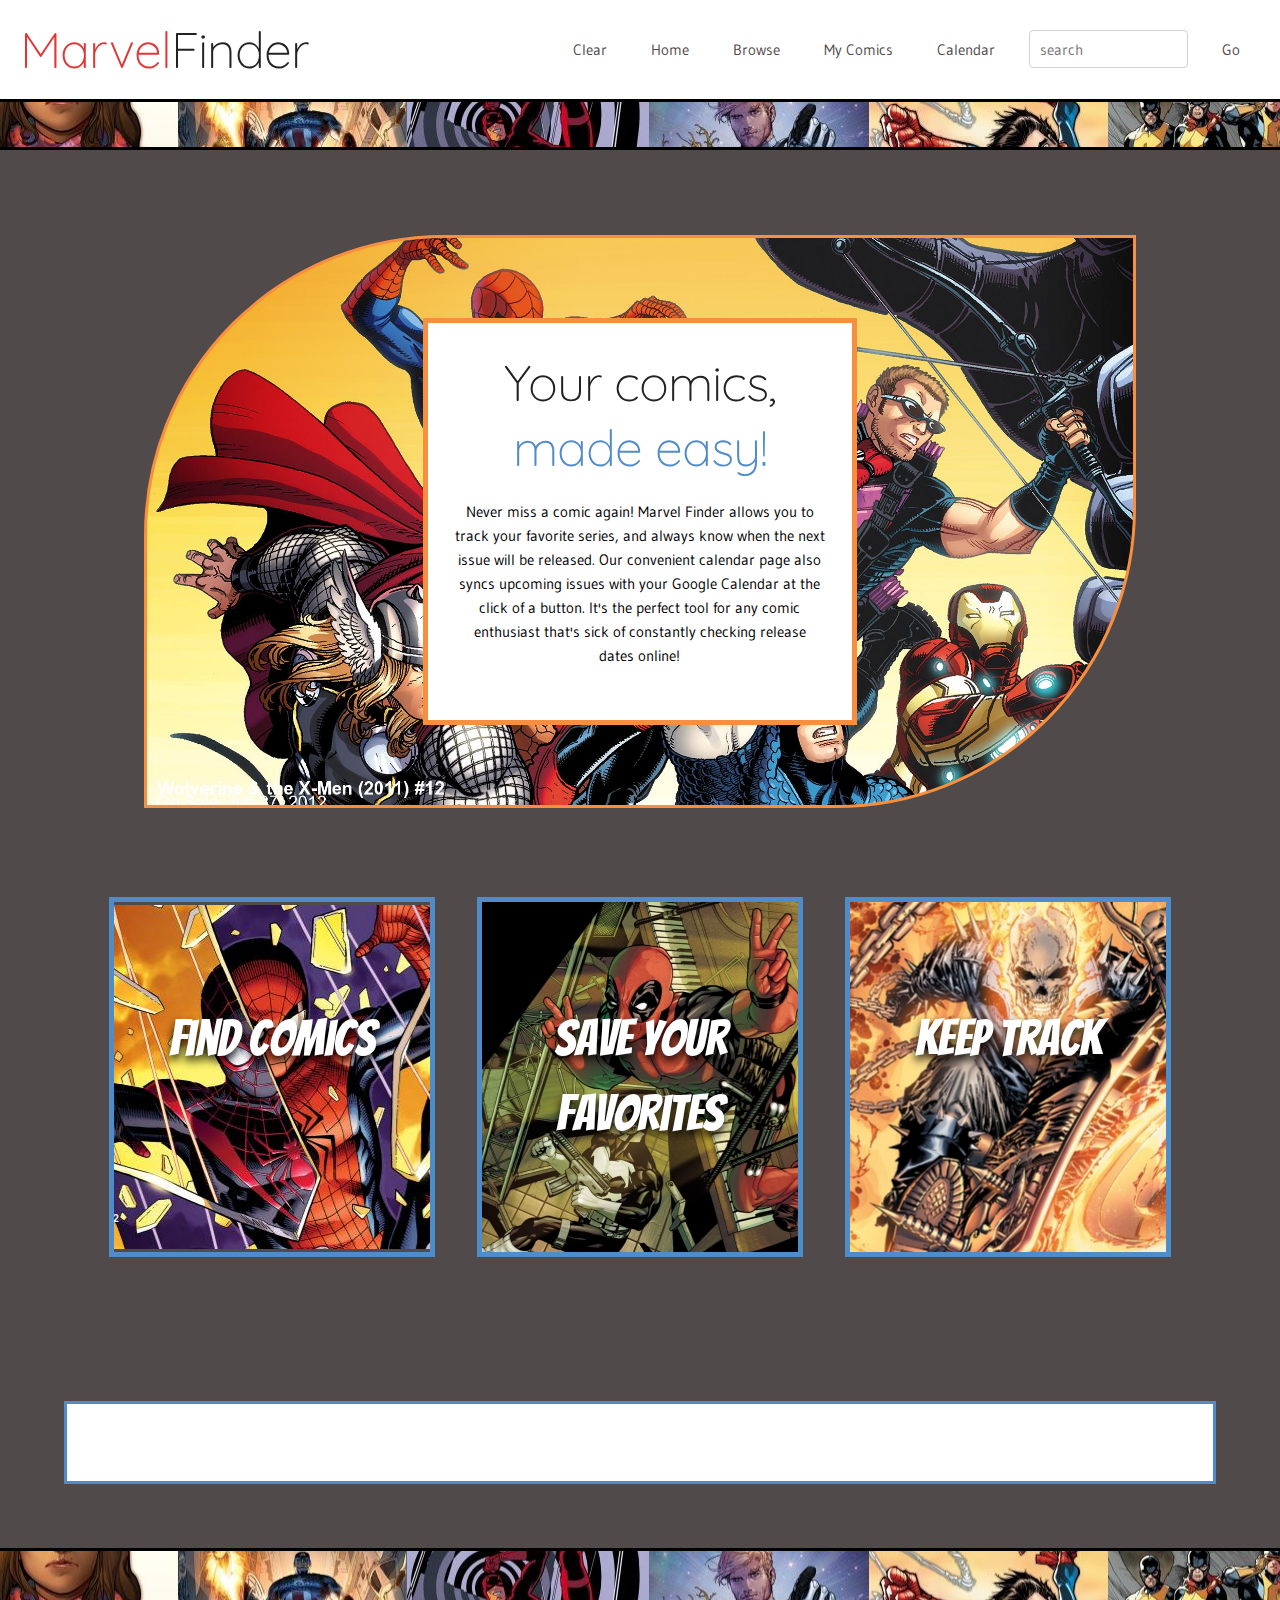
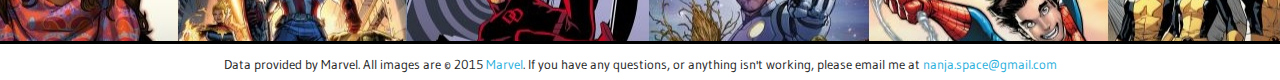
==== commit 756438c8: "redid the navigation feature" ====
--- a/index.html
+++ b/index.html
@@ -123,12 +123,12 @@
 <!-- nav bar -->
 <div class="wrapper" id = "navBarWrapper">
     <div class="navBar">
-      <h1 id="marvelFinder"><span id="title1">Marvel</span><span id="title2">Finder</span></h1>
-      <button id="clear" class="noMedia">Clear</button>
-      <button id="home" class="noMedia">Home</button>
-      <button id="browse" class="noMedia">Browse</button>
-      <button id="myComics" class="noMedia">My Comics</button>
-      <button id="myCalendar" class="noMedia">Calendar</button>
+      <h1 class = "navigate goHome" id="marvelFinder"><span id="title1">Marvel</span><span id="title2">Finder</span></h1>
+      <button id="clear" class="navigate noMedia">Clear</button>
+      <button id="home" class="navigate noMedia goHome">Home</button>
+      <button id="browse" class="navigate noMedia goBrowse">Browse</button>
+      <button id="myComics" class="navigate noMedia goMyComics">My Comics</button>
+      <button id="myCalendar" class="navigate noMedia goCalendar">Calendar</button>
 
  <!--      <div id="mediaDropdown">
         <button id="clickDropdown">Dropdown</button>
@@ -142,7 +142,7 @@
 
       <section id="fetch2">
         <input type="text" placeholder="search" id="navTerm" class="term" />
-        <button id="navSearch" class="searchButton">Go</button>
+        <button id="navSearch" class="searchButton goBrowse">Go</button>
       </seciton>
     </div>
 </div>
@@ -151,10 +151,10 @@
 
 
 <!-- ********************* MAIN PAGE **************************** -->
-
+<div class="testWrapper">
   <!-- eye catcher -->
 
-<div class="contentWrapper" id="mainPage">
+<div class="content" id="mainPage">
   <div class="row" id="eyePopper">
     <div class="six columns" id="hook">
       <h3 id = "primaryOne">Your comics,</h3><h3 id = "primaryTwo">made easy!</h3>
@@ -165,13 +165,13 @@
   <!-- 3 columns -->
 
   <div class="row" id="siteDesc">
-    <div class="four columns picLink" id="spiderman">
+    <div class="four columns picLink navigate goBrowse" id="spiderman">
       <h5>Find Comics</h5>
     </div>
-    <div class="four columns picLink" id="deadpool">
+    <div class="four columns picLink navigate goMyComics" id="deadpool">
       <h5>Save Your Favorites</h5>
     </div>
-    <div class="four columns picLink" id="ghostRider">
+    <div class="four columns picLink navigate goCalendar" id="ghostRider">
       <h5>Keep Track</h5>
     </div>
   </div>
@@ -216,7 +216,7 @@
 
       <section id="browseLoading">
         <h1 id="loading" class="testOne">Loading</h1>
-        <img src="/images/loading.gif" id="loadingGif" class="testTwo">
+        <img src="/images/loading.gif" id="loadingGif" class="testTwo">`
       </section> 
 
       <section id="fetch" class="defaultSearch">
@@ -260,19 +260,17 @@
 </div>
 
 <!-- ************************************** CALENDAR *********************** -->
-
-  <div id="calendar"></div>
-  <div id="exampleCalendar">
+  <div id="calendar" class = "content"></div>
+  <!-- <div id="exampleCalendar">
     <div class="six columns">
       <img src="images/exampleCalendar.png">
     </div>
     <div class="three columns">
       <p>hello</p>
     </div>
-  </div>
-
-
-
+  </div> -->
+
+</div>
 
 
 
--- a/main.css
+++ b/main.css
@@ -13,6 +13,11 @@
 
 
 /************ UNIVERSAL **************************/
+.testWrapper {
+	margin: 0;
+	padding: 0;
+}
+
 
 /*navbar*/
 .wrapper {
@@ -168,6 +173,9 @@
 	border-radius: 300px 0px 300px / 300px 0px;
 	border: 3px solid #f78f3f;
 }
+#eyePopperText {
+	color: black;
+}
 #siteDesc {
 	padding-left: 5%;
 	padding-right: 5%;
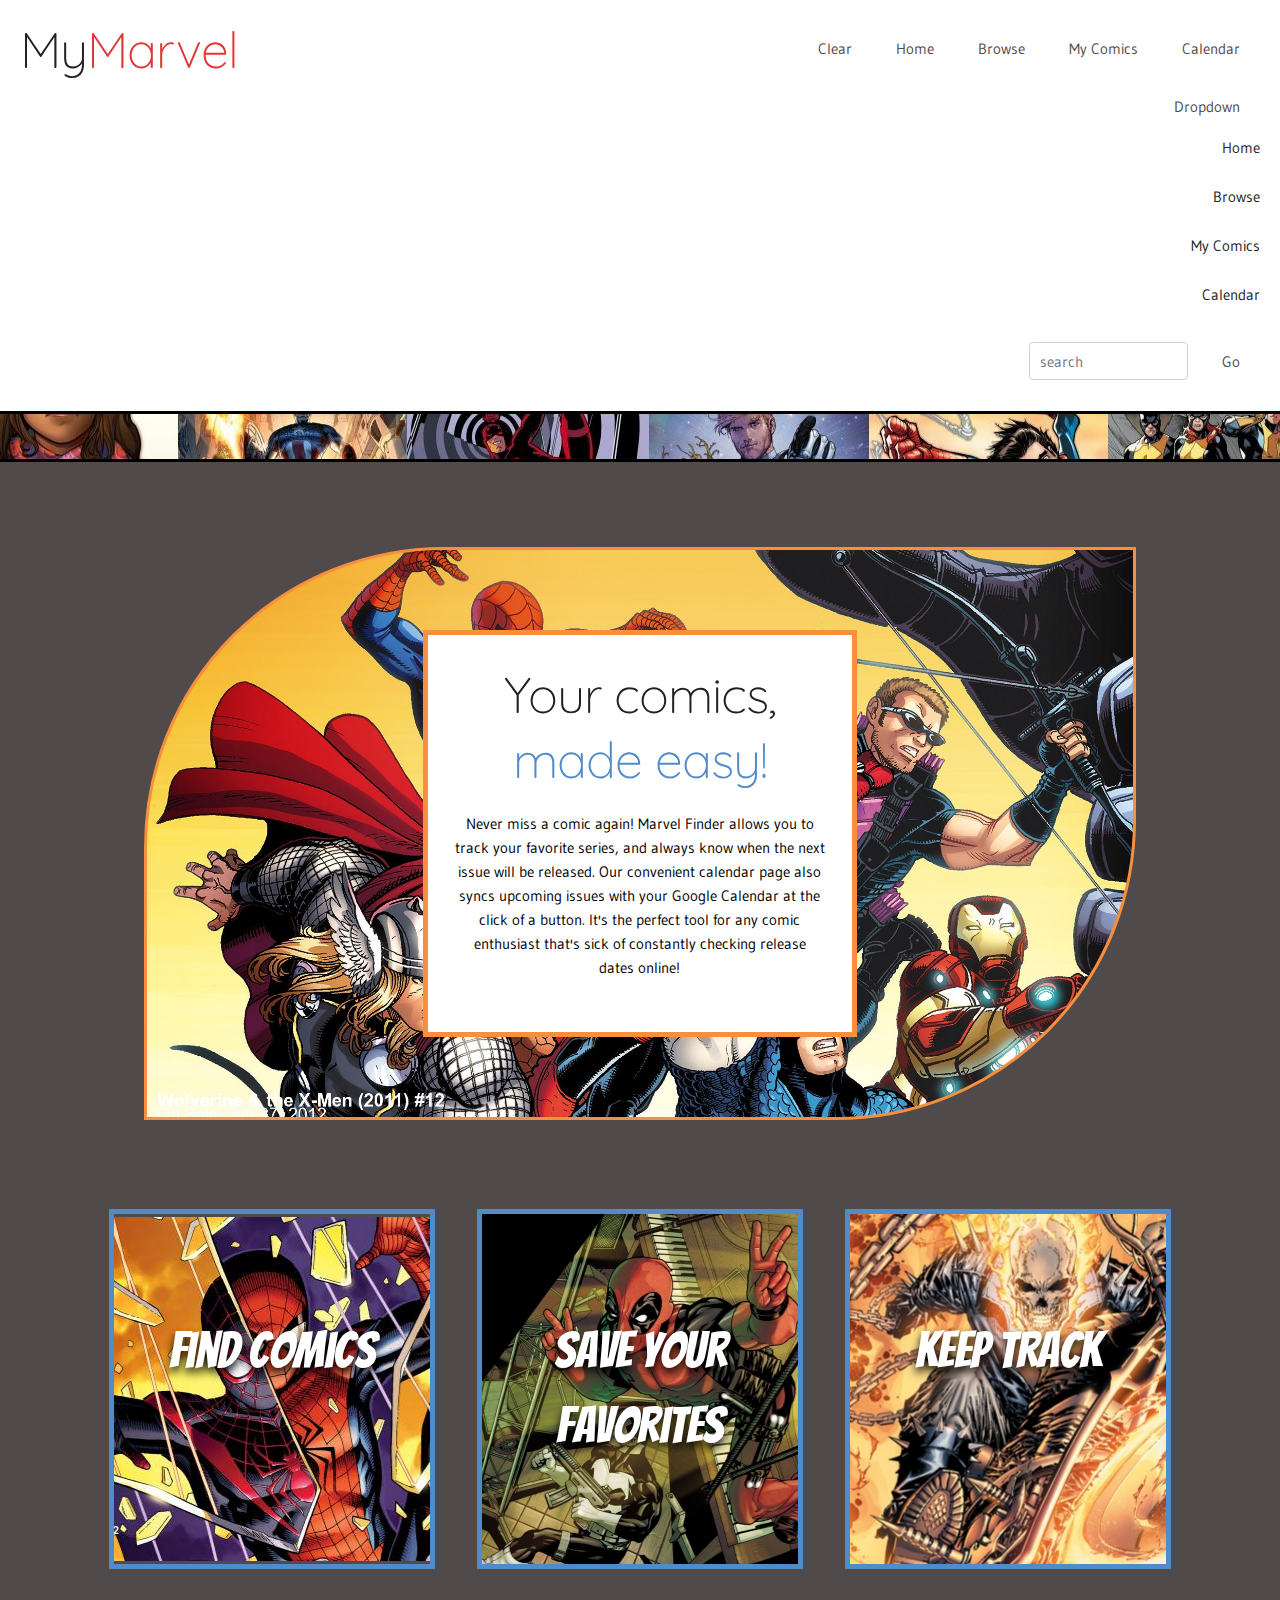
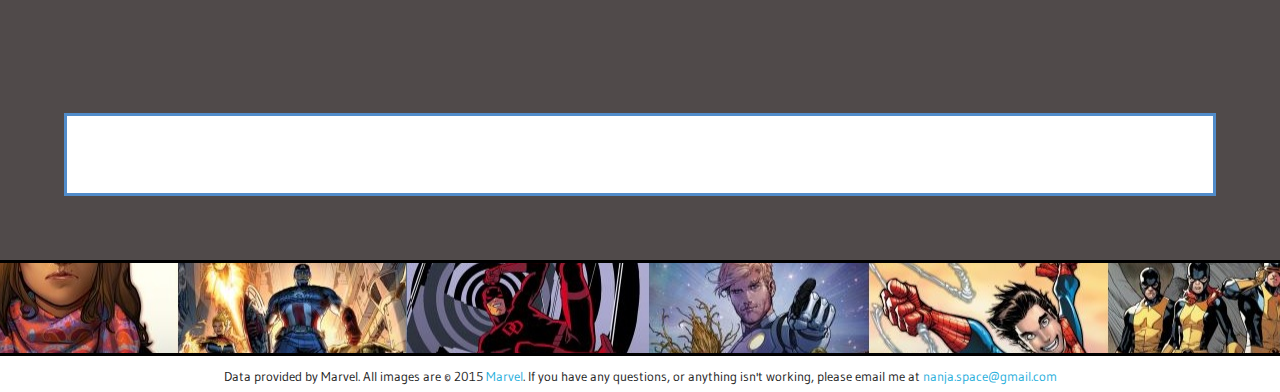
==== commit 1d872e0b: "Finished cleaning up index.html" ====
--- a/index.html
+++ b/index.html
@@ -6,7 +6,7 @@
   –––––––––––––––––––––––––––––––––––––––––––––––––– -->
   <meta charset="utf-8">
   <title>Track your comics</title>
-  <meta name="description" content="Track your comics, find new comics, and keep a schedule of when new issues will be released">
+  <meta name="description" content="Find and save your favorite comics. Get information about them and keep a schedule of when new issues will be released.">
   <meta name="author" content="Stephanie Olfert">
 
   <!-- Mobile Specific Metas
@@ -36,7 +36,7 @@
 
 
 
-  <!-- TEST!!! -->
+<!-- Due to the nature of the full calendar plugin, the below script are the functions that are used for both the "My Comics" page and the "Calendar" page -->
 
 <script src="calendar/lib/moment.min.js"></script>
 <script src="calendar/lib/jquery.min.js"></script>
@@ -83,9 +83,9 @@
       makeCalendar(fullEvents);
     }     
 
-    function makeCalendar(test) {
+    function makeCalendar(events) {
       $('#calendar').fullCalendar({
-        events: test
+        events: events
       })
       $('#calendar').hide();      
     }
@@ -123,14 +123,14 @@
 <!-- nav bar -->
 <div class="wrapper" id = "navBarWrapper">
     <div class="navBar">
-      <h1 class = "navigate goHome" id="marvelFinder"><span id="title1">Marvel</span><span id="title2">Finder</span></h1>
-      <button id="clear" class="navigate noMedia">Clear</button>
-      <button id="home" class="navigate noMedia goHome">Home</button>
-      <button id="browse" class="navigate noMedia goBrowse">Browse</button>
-      <button id="myComics" class="navigate noMedia goMyComics">My Comics</button>
-      <button id="myCalendar" class="navigate noMedia goCalendar">Calendar</button>
-
- <!--      <div id="mediaDropdown">
+      <h1 class = "navigate goHome" id="marvelFinder"><span id="title2">My</span><span id="title1">Marvel</span></h1>
+      <button class="navigate noMedia" id="clear">Clear</button>
+      <button class="navigate noMedia goHome" id="home">Home</button>
+      <button class="navigate noMedia goBrowse" id="browse">Browse</button>
+      <button class="navigate noMedia goMyComics" id="myComics">My Comics</button>
+      <button class="navigate noMedia goCalendar"id="myCalendar">Calendar</button>
+<!-- Media queries, will be hidden -->
+      <div id="mediaDropdown">
         <button id="clickDropdown">Dropdown</button>
         <div id="dropdownContent">
           <p id="mediaHome">Home</p>
@@ -138,11 +138,11 @@
           <p id="mediaMyComics">My Comics</p>
           <p id="mediaMyCalendar">Calendar</p>
         </div>
-      </div> -->
-
+      </div>
+<!-- search bar -->
       <section id="fetch2">
-        <input type="text" placeholder="search" id="navTerm" class="term" />
-        <button id="navSearch" class="searchButton goBrowse">Go</button>
+        <input type="text" placeholder="search" class="term" id="navTerm" />
+        <button class="searchButton goBrowse" id="navSearch">Go</button>
       </seciton>
     </div>
 </div>
@@ -151,7 +151,7 @@
 
 
 <!-- ********************* MAIN PAGE **************************** -->
-<div class="testWrapper">
+<div class="pageWrapper">
   <!-- eye catcher -->
 
 <div class="content" id="mainPage">
@@ -181,53 +181,51 @@
 
 <div class="content" id="browseComics">
   <div class="row">
-    <div class="six columns">
-      <button id="refresh">Refresh Search</button>
+    <div class="six columns browseDiv" >
 
       <section id="browseOne">
         <h1>Find Comics</h1>
-        <p>Never miss a comic again! Marvel Finder allows you to track your favorite series, and always know when the next issue will be released. Our convenient calendar page also syncs upcoming issues with your Google Calendar at the click of a button. It's the perfect tool for any comic enthusiast that's sick of constantly checking release dates online.</p>
+        <p>My Marvel utilizes Marvel's database. Search for your favorite series below, and we'll do our best to retrieve it for you! From there, you can save your favorite series, and whenever Marvel releases the date of the next issue, you'll see it appear on your calendar!</p>
       </section>
 
       <section id="browseTwo">
         <h1>Find Comics</h1>
-        <p>Never miss a comic again! Marvel Finder allows you to track your favorite series, and always know when the next issue will be released. Our convenient calendar page also syncs upcoming issues with your Google Calendar at the click of a button. It's the perfect tool for any comic enthusiast that's sick of constantly checking release dates online.</p>
-        <p id="optionOne"></p>
-        <p id="optionTwo"></p>
-        <p id="optionThree"></p>
+        <p>My Marvel utilizes Marvel's database. Search for your favorite series below, and we'll do our best to retrieve it for you! From there, you can save your favorite series, and whenever Marvel releases the date of the next issue, you'll see it appear on your calendar!</p>
+        <p class="option" id="optionOne"></p>
+        <p class="option" id="optionTwo"></p>
+        <p class="option" id="optionThree"></p>
       </section>
 
       <section id="browseThree">
         <h1 id="title"></h1>
         <p id="comicDescription"></p>
-        <p id="comicAvail"></p>
         <p><span id="rating"></span></p>
-        <p id="upcoming"></p>
         <p><span id="creatorsNumber"></span></p>
         <a id="url" target="_blank"><p id="urlText"></p></a>
         <button id="save">Save This Series</button> 
-        <div id="saved"><h1>Saved!</h1></div>  
+        <div class = "interaction" id="saved"><h1>Saved!</h1></div>  
       </section>
 
       <section id="serverResponses">
-        <h1 id="response"></h1>
-        <p id="error">
+        <h1 class="interaction" id="response"></h1>
+        <p class="interaction" id="error">
       </section>
 
       <section id="browseLoading">
-        <h1 id="loading" class="testOne">Loading</h1>
-        <img src="/images/loading.gif" id="loadingGif" class="testTwo">`
+        <h1 class="interaction" id="loading">Loading</h1>
+        <p class = "loading">This may take a few minutes...</p>
+        <img src="/images/loading.gif" id="loadingGif">`
       </section> 
 
       <section id="fetch" class="defaultSearch">
-        <input type="text" placeholder="search" id="browseTerm" class="term" />
-        <button id="search" class="searchButton">Go</button>   
+        <input type="text" placeholder="search" class="term" id="browseTerm" />
+        <button class="searchButton" id="search">Go</button>   
       </section>
     </div>
 
     <div class="six columns">
     <section class="browseFour">
-      <img id="thumbnail" class="defaultThumb" src="/images/guardians.png">
+      <img id="thumbnail" src="/images/guardians.png">
       <p id="creators" style="color:black;"></p>
       <div id="ratingSystem">
         <p><b>ALL AGES</b> - Appropriate for all ages</p>
@@ -260,7 +258,7 @@
 </div>
 
 <!-- ************************************** CALENDAR *********************** -->
-  <div id="calendar" class = "content"></div>
+  <div class = "content" id="calendar"></div>
   <!-- <div id="exampleCalendar">
     <div class="six columns">
       <img src="images/exampleCalendar.png">
--- a/main.css
+++ b/main.css
@@ -13,7 +13,7 @@
 
 
 /************ UNIVERSAL **************************/
-.testWrapper {
+.pageWrapper {
 	margin: 0;
 	padding: 0;
 }
@@ -183,7 +183,7 @@
 
 /************* BROWSE COMICS ********************/
 
-#browseComics, #browseTwo, #browseThree, #serverResponses, #browseFour, #creators, #loadingGif, #loading, #ratingSystem, #save, #saved {
+#browseComics, #browseTwo, .loading, #browseThree, #serverResponses, #browseFour, #creators, #loadingGif, #loading, #ratingSystem, #save, #saved {
 	display: none;
 }
 #response {
@@ -194,6 +194,9 @@
 	padding: 50px;
 	text-align: center;
 	background-color: #504a4a
+}
+.option:hover {
+	cursor: pointer;
 }
 .content h1 {
 	color: white;
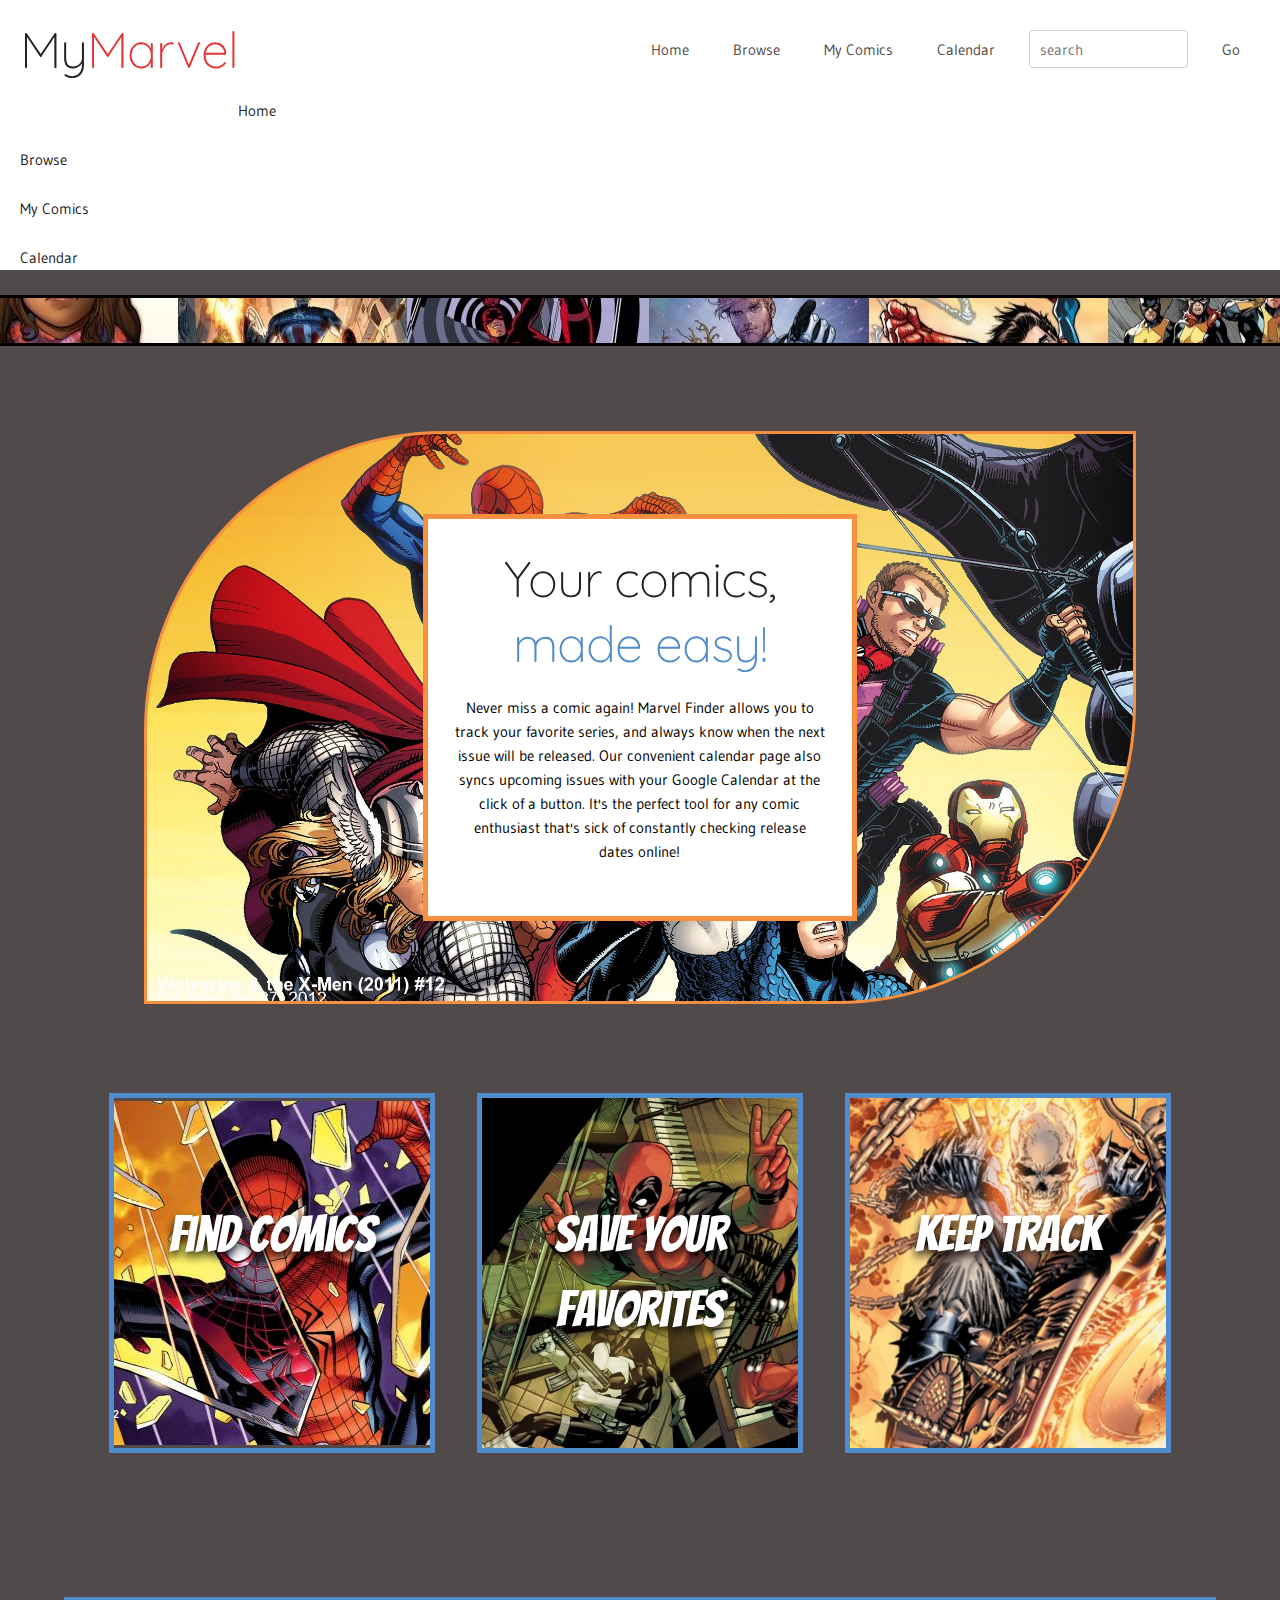
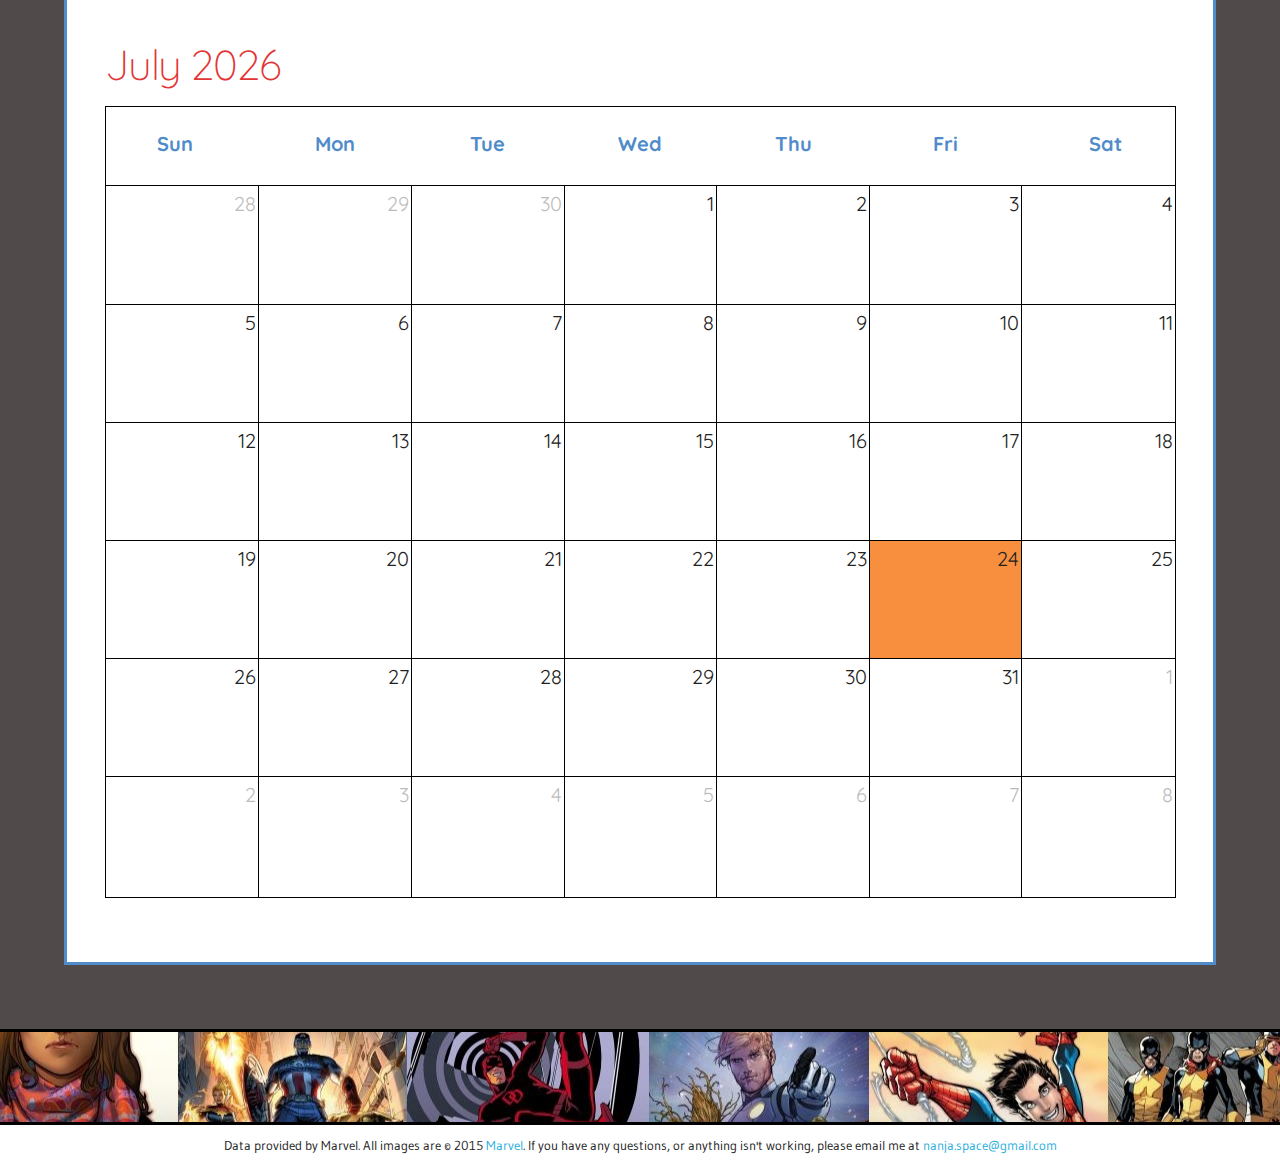
==== commit 664f5a90: "working on media queries" ====
--- a/index.html
+++ b/index.html
@@ -31,9 +31,6 @@
   <!-- Favicon
   –––––––––––––––––––––––––––––––––––––––––––––––––– -->
   <link rel="icon" type="image/png" href="images/mIcon.png">
-
-
-
 
 
 <!-- Due to the nature of the full calendar plugin, the below script are the functions that are used for both the "My Comics" page and the "Calendar" page -->
@@ -53,22 +50,20 @@
 // create a filled table that includes saved data
     if(dataList != null) {
       savedTable();
-      console.log("calendar will be shown");
     }
     else {
-      console.log("calendar will not be shown")
-      // $('#calendar').css('display', 'none');
+      $('#calendar').fullCalendar({});
     }
 // these functions are used in the if statement
     function savedTable() {
       var fullEvents = [];
       for(var i = 0; i < dataList.length; i++) {
         var newName = "<tr id='" + dataList[i]['seriesId'] + "'><td class = 'newSeriesName' id = '" + dataList[i]['seriesName'] + "'><b>" + dataList[i]["seriesName"] + "</b></td>";
-        var newNext = "<td class = 'noMedia'>" + dataList[i]["seriesNext"] + "</td>";
+        var newNext = "<td class = 'seriesNext'>" + dataList[i]["seriesNext"] + "</td>";
         var newRelease = "<td id = 'newComicRelease'>" + dataList[i]["seriesRelease"] + "</td>";
-        var newDesc = "<td class = 'noMedia noMediaLarge'>" + dataList[i]["seriesDesc"] + "</td>";
+        var newDesc = "<td>" + dataList[i]["seriesDesc"] + "</td>";
         var newThumb = "<td><img src = '" + dataList[i]["seriesThumb"] + "'></td>";
-        var deleteSeries = "<td id='deleteMe'><i class='icon-cancel-circled2-1 noMedia noMediaLarge'></i></td></tr>";
+        var deleteSeries = "<td id='deleteMe'><i class='icon-cancel-circled2-1'></i></td></tr>";
 
         var calendarNext = dataList[i]["seriesNext"];
         var calendarRelease = dataList[i]["seriesRelease"];
@@ -90,7 +85,7 @@
       $('#calendar').hide();      
     }
 
-// this information V is for deleting stuff, which we'll fix later.
+// Delete series
 
     $('.icon-cancel-circled2-1').click(function() {
       var fullEvents = [];
@@ -121,30 +116,32 @@
   –––––––––––––––––––––––––––––––––––––––––––––––––– -->
 
 <!-- nav bar -->
-<div class="wrapper" id = "navBarWrapper">
+<div class="wrapper">
     <div class="navBar">
-      <h1 class = "navigate goHome" id="marvelFinder"><span id="title2">My</span><span id="title1">Marvel</span></h1>
-      <button class="navigate noMedia" id="clear">Clear</button>
+      <h1 class = "navigate goHome" id="myMarvel"><span id="title2">My</span><span id="title1">Marvel</span></h1>
       <button class="navigate noMedia goHome" id="home">Home</button>
       <button class="navigate noMedia goBrowse" id="browse">Browse</button>
       <button class="navigate noMedia goMyComics" id="myComics">My Comics</button>
       <button class="navigate noMedia goCalendar"id="myCalendar">Calendar</button>
-<!-- Media queries, will be hidden -->
-      <div id="mediaDropdown">
-        <button id="clickDropdown">Dropdown</button>
-        <div id="dropdownContent">
-          <p id="mediaHome">Home</p>
-          <p id="mediaBrowse">Browse</p>
-          <p id="mediaMyComics">My Comics</p>
-          <p id="mediaMyCalendar">Calendar</p>
-        </div>
-      </div>
 <!-- search bar -->
       <section id="fetch2">
         <input type="text" placeholder="search" class="term" id="navTerm" />
         <button class="searchButton goBrowse" id="navSearch">Go</button>
       </seciton>
     </div>
+          <!-- Media queries, will be hidden -->
+      <div id="mediaDropdown">
+        <div id="dropdownContent">
+          <p class="navigate goHome" id="mediaHome">Home</p>
+          <p class="navigate goBrowse" id="mediaBrowse">Browse</p>
+          <p class="navigate goMyComics" id="mediaMyComics">My Comics</p>
+          <p class="navigate goCalendar" id="mediaMyCalendar">Calendar</p>
+        </div>
+        <div id="arrows">
+        <div id="downArrow"></div>
+        <div id="upArrow"></div>
+        </div>
+      </div>
 </div>
 
 <div class="divider" id="headerBar"></div>
@@ -158,7 +155,7 @@
   <div class="row" id="eyePopper">
     <div class="six columns" id="hook">
       <h3 id = "primaryOne">Your comics,</h3><h3 id = "primaryTwo">made easy!</h3>
-      <p class = "noMedia" id = "eyePopperText">Never miss a comic again! Marvel Finder allows you to track your favorite series, and always know when the next issue will be released. Our convenient calendar page also syncs upcoming issues with your Google Calendar at the click of a button. It's the perfect tool for any comic enthusiast that's sick of constantly checking release dates online!</p>
+      <p id = "eyePopperText">Never miss a comic again! Marvel Finder allows you to track your favorite series, and always know when the next issue will be released. Our convenient calendar page also syncs upcoming issues with your Google Calendar at the click of a button. It's the perfect tool for any comic enthusiast that's sick of constantly checking release dates online!</p>
     </div>
   </div>
 
@@ -169,7 +166,7 @@
       <h5>Find Comics</h5>
     </div>
     <div class="four columns picLink navigate goMyComics" id="deadpool">
-      <h5>Save Your Favorites</h5>
+      <h5 class="deadpool">Save Your Favorites</h5>
     </div>
     <div class="four columns picLink navigate goCalendar" id="ghostRider">
       <h5>Keep Track</h5>
@@ -244,14 +241,15 @@
 <div class="content" id="myComicsList">
 
 <h1>These are your chosen favorites</h1>
+<p>Turn your device to the side to view more details</p>
 <table id="myComicsTable">
   <tr id="tableIndex">
     <th>Series Name</th>
-    <th class= "noMedia">Next Issue</th>
+    <th class="landscape">Next Issue</th>
     <th>Release Date</th>
-    <th class = "noMedia noMediaLarge">Description</th>
+    <th class="landscape">Description</th>
     <th>Thumbnail</th>
-    <th class = "noMedia noMediaLarge">Delete</th>
+    <th>Delete</th>
   </tr>
 </table>
 
@@ -259,42 +257,17 @@
 
 <!-- ************************************** CALENDAR *********************** -->
   <div class = "content" id="calendar"></div>
-  <!-- <div id="exampleCalendar">
-    <div class="six columns">
-      <img src="images/exampleCalendar.png">
-    </div>
-    <div class="three columns">
-      <p>hello</p>
-    </div>
-  </div> -->
-
-</div>
-
-
-
-
-
-
-
-
-
-
-
-
-
-
-
-
-
-
-
-  <!-- botom bar -->
+
+<!-- closes the page wrapper -->
+</div>
+
+<!-- botom bar -->
 
 <div class="divider" id="footerBar"></div>
 
-  <!-- footer -->
-
-  <footer>Data provided by Marvel. All images are © 2015 <a href="https://marvel.com">Marvel</a>. If you have any questions, or anything isn't working, please email me at <a href="mailto:nanja.space@gmail.com">nanja.space@gmail.com</a></footer>
+<!-- footer -->
+
+<footer>Data provided by Marvel. All images are © 2015 <a href="https://marvel.com">Marvel</a>. If you have any questions, or anything isn't working, please email me at <a href="mailto:nanja.space@gmail.com">nanja.space@gmail.com</a></footer>
 
 <!-- End Document
   –––––––––––––––––––––––––––––––––––––––––––––––––– -->
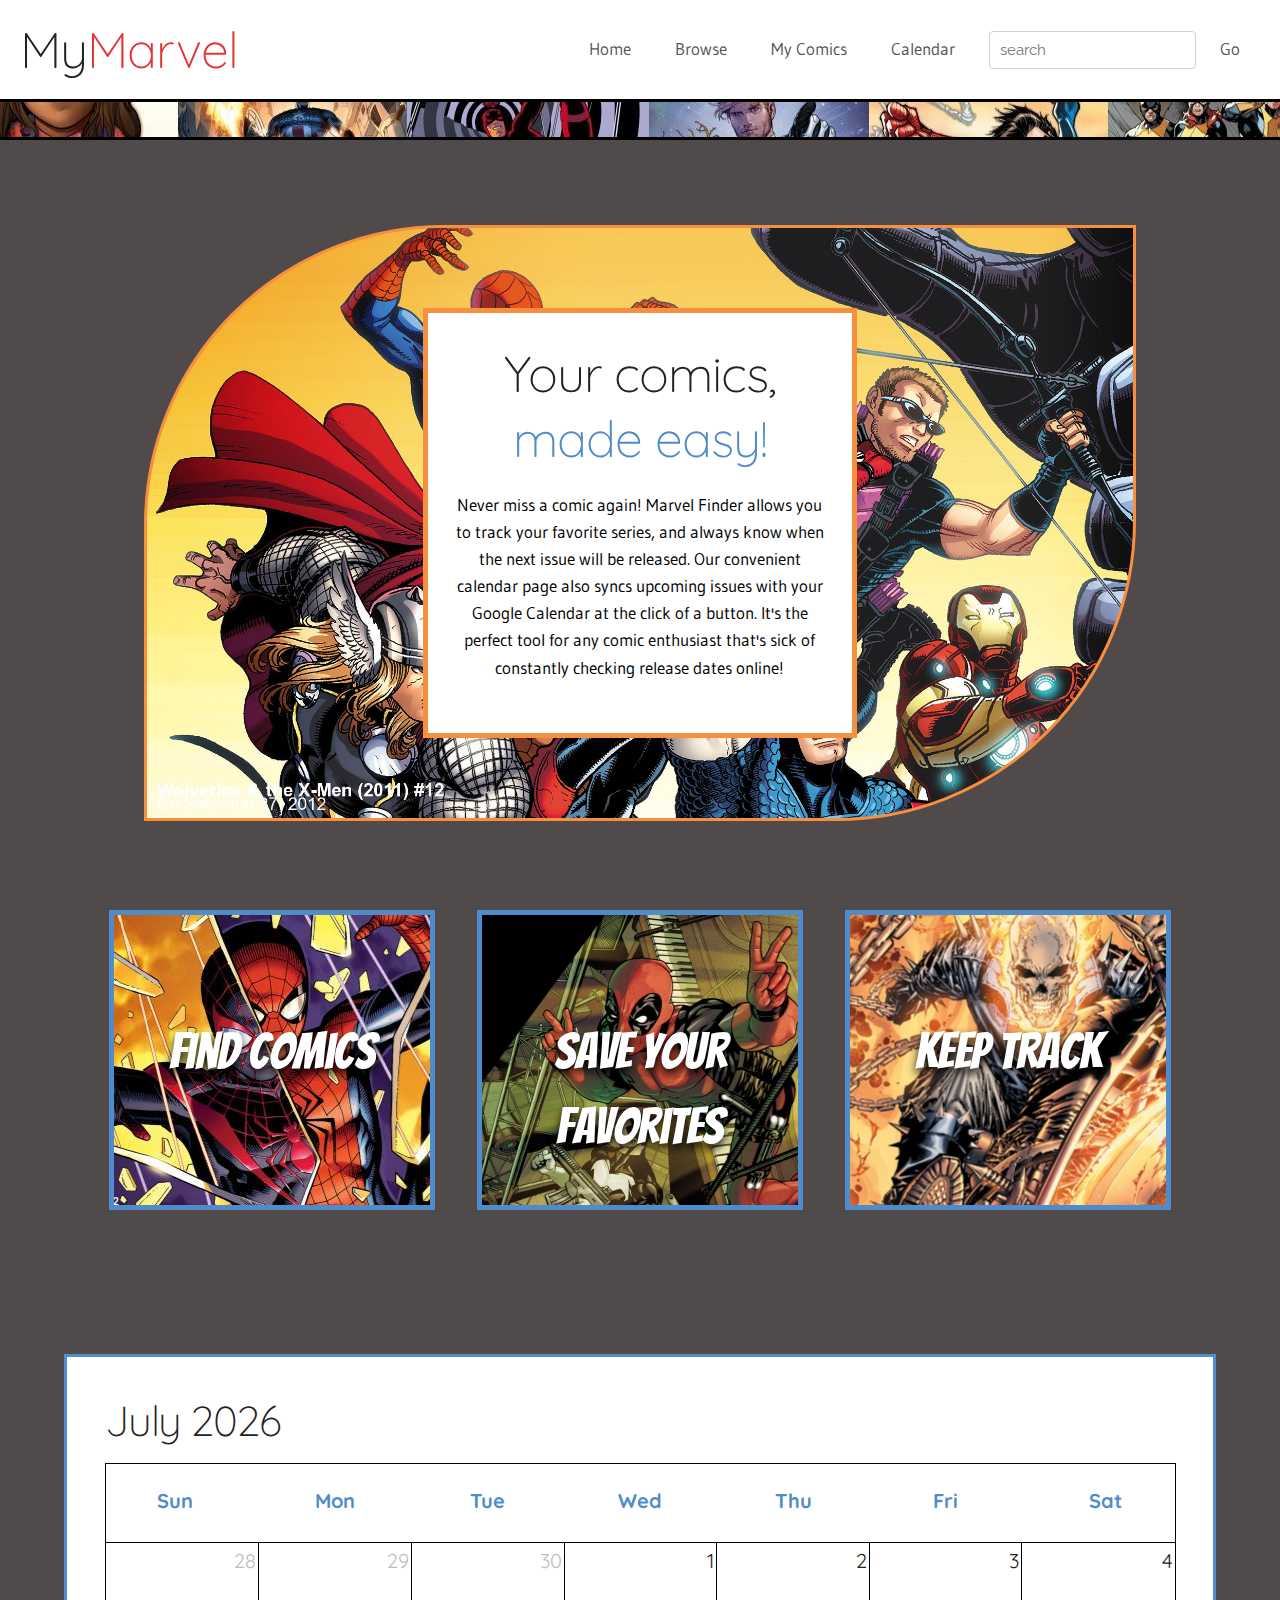
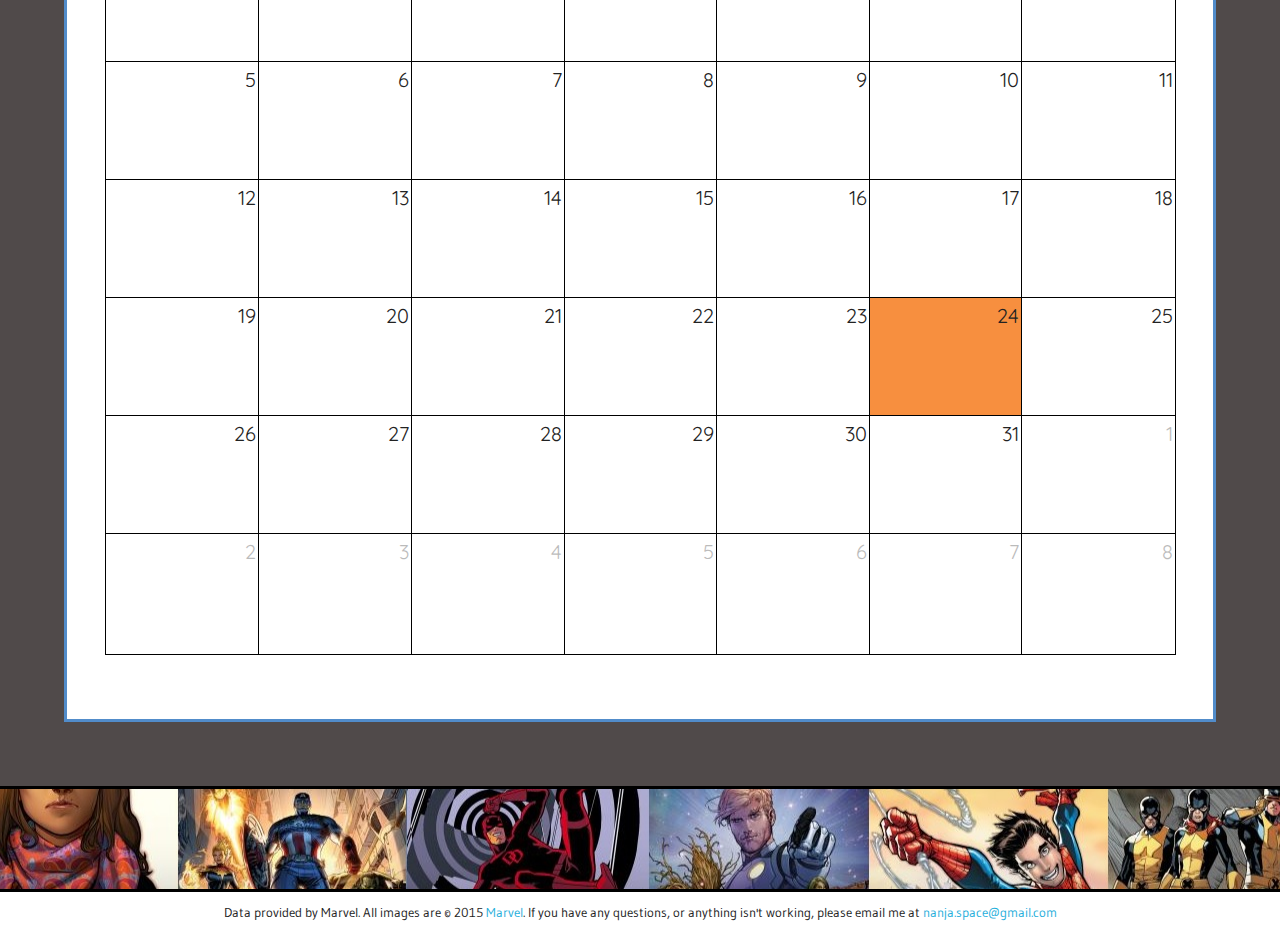
==== commit ff27201e: "Finished media queries and misc issues." ====
--- a/index.html
+++ b/index.html
@@ -59,9 +59,9 @@
       var fullEvents = [];
       for(var i = 0; i < dataList.length; i++) {
         var newName = "<tr id='" + dataList[i]['seriesId'] + "'><td class = 'newSeriesName' id = '" + dataList[i]['seriesName'] + "'><b>" + dataList[i]["seriesName"] + "</b></td>";
-        var newNext = "<td class = 'seriesNext'>" + dataList[i]["seriesNext"] + "</td>";
-        var newRelease = "<td id = 'newComicRelease'>" + dataList[i]["seriesRelease"] + "</td>";
-        var newDesc = "<td>" + dataList[i]["seriesDesc"] + "</td>";
+        var newNext = "<td class = 'seriesNext landscape'>" + dataList[i]["seriesNext"] + "</td>";
+        var newRelease = "<td class='landscape' id = 'newComicRelease'>" + dataList[i]["seriesRelease"] + "</td>";
+        var newDesc = "<td class='landscape'><p id='landscapeDesc'>" + dataList[i]["seriesDesc"] + "</p></td>";
         var newThumb = "<td><img src = '" + dataList[i]["seriesThumb"] + "'></td>";
         var deleteSeries = "<td id='deleteMe'><i class='icon-cancel-circled2-1'></i></td></tr>";
 
@@ -117,31 +117,31 @@
 
 <!-- nav bar -->
 <div class="wrapper">
-    <div class="navBar">
-      <h1 class = "navigate goHome" id="myMarvel"><span id="title2">My</span><span id="title1">Marvel</span></h1>
-      <button class="navigate noMedia goHome" id="home">Home</button>
-      <button class="navigate noMedia goBrowse" id="browse">Browse</button>
-      <button class="navigate noMedia goMyComics" id="myComics">My Comics</button>
-      <button class="navigate noMedia goCalendar"id="myCalendar">Calendar</button>
+  <div class="navBar">
+    <h1 class = "navigate goHome" id="myMarvel"><span id="title2">My</span><span id="title1">Marvel</span></h1>
+    <button class="navigate noMedia goHome" id="home">Home</button>
+    <button class="navigate noMedia goBrowse" id="browse">Browse</button>
+    <button class="navigate noMedia goMyComics" id="myComics">My Comics</button>
+    <button class="navigate noMedia goCalendar"id="myCalendar">Calendar</button>
 <!-- search bar -->
-      <section id="fetch2">
-        <input type="text" placeholder="search" class="term" id="navTerm" />
-        <button class="searchButton goBrowse" id="navSearch">Go</button>
-      </seciton>
-    </div>
+    <section id="fetch2">
+      <input type="text" placeholder="search" class="term" id="navTerm" />
+      <button class="searchButton goBrowse" id="navSearch">Go</button>
+    </seciton>
+  </div>
           <!-- Media queries, will be hidden -->
-      <div id="mediaDropdown">
-        <div id="dropdownContent">
-          <p class="navigate goHome" id="mediaHome">Home</p>
-          <p class="navigate goBrowse" id="mediaBrowse">Browse</p>
-          <p class="navigate goMyComics" id="mediaMyComics">My Comics</p>
-          <p class="navigate goCalendar" id="mediaMyCalendar">Calendar</p>
-        </div>
-        <div id="arrows">
-        <div id="downArrow"></div>
-        <div id="upArrow"></div>
-        </div>
-      </div>
+  <div id="mediaDropdown">
+    <div id="dropdownContent">
+      <div id="fixerDiv"></div>
+      <p class="navigate goHome" id="mediaHome">Home</p>
+      <p class="navigate goBrowse" id="mediaBrowse">Browse</p>
+      <p class="navigate goMyComics" id="mediaMyComics">My Comics</p>
+      <p class="navigate goCalendar" id="mediaMyCalendar">Calendar</p>
+    </div>
+  </div>
+  <div id="arrows">
+    <div id="upArrow"></div>
+  </div>
 </div>
 
 <div class="divider" id="headerBar"></div>
@@ -174,19 +174,21 @@
   </div>
 </div>
 
-<!-- ********** BROWSE COMICS *************** -->
+<!-- ================================================================================================================================================= -->
+                                                              <!-- BROWSE COMICS -->
+<!-- ================================================================================================================================================= -->                                                              
 
 <div class="content" id="browseComics">
   <div class="row">
     <div class="six columns browseDiv" >
 
       <section id="browseOne">
-        <h1>Find Comics</h1>
+        <h1 class="header">Find Comics</h1>
         <p>My Marvel utilizes Marvel's database. Search for your favorite series below, and we'll do our best to retrieve it for you! From there, you can save your favorite series, and whenever Marvel releases the date of the next issue, you'll see it appear on your calendar!</p>
       </section>
 
       <section id="browseTwo">
-        <h1>Find Comics</h1>
+        <h1 class="header">Find Comics</h1>
         <p>My Marvel utilizes Marvel's database. Search for your favorite series below, and we'll do our best to retrieve it for you! From there, you can save your favorite series, and whenever Marvel releases the date of the next issue, you'll see it appear on your calendar!</p>
         <p class="option" id="optionOne"></p>
         <p class="option" id="optionTwo"></p>
@@ -194,7 +196,7 @@
       </section>
 
       <section id="browseThree">
-        <h1 id="title"></h1>
+        <h1 class="header" id="title"></h1>
         <p id="comicDescription"></p>
         <p><span id="rating"></span></p>
         <p><span id="creatorsNumber"></span></p>
@@ -240,13 +242,13 @@
 
 <div class="content" id="myComicsList">
 
-<h1>These are your chosen favorites</h1>
-<p>Turn your device to the side to view more details</p>
+<h1 class="header">These are your chosen favorites</h1>
+<p id="mobile">Turn your device to the side to view more details</p>
 <table id="myComicsTable">
   <tr id="tableIndex">
     <th>Series Name</th>
     <th class="landscape">Next Issue</th>
-    <th>Release Date</th>
+    <th class="landscape">Release Date</th>
     <th class="landscape">Description</th>
     <th>Thumbnail</th>
     <th>Delete</th>
--- a/main.css
+++ b/main.css
@@ -1,25 +1,19 @@
-#calendar {
-	margin: 5%;
-	padding: 3%;
-	background-color: white;
-	border: 3px solid #518cca;
-	font-family: 'Quicksand', sans-serif;
-}
-h2 {
-	color: #e23636;
-}
-
-
-
-
-/************ UNIVERSAL **************************/
+
+/*=================================================================================*/
+							/*    UNIVERSAL   */
+/*=================================================================================*/
+
+#browseComics, .mediaDropdown, #mediaDropdown, #dropdownContent, #myComicsList, #browseTwo, .loading, #browseThree, #serverResponses, #browseFour, #creators, #loadingGif, #loading, #ratingSystem, #save, #saved {
+		display: none;
+}
+
 .pageWrapper {
 	margin: 0;
 	padding: 0;
 }
 
-
 /*navbar*/
+
 .wrapper {
 	padding: 20px;
 	padding-bottom: 0px;
@@ -29,13 +23,15 @@
 	text-align: right;
 	padding-bottom: 20px;
 }
-#fetch2, button {
+#fetch2, button, .navBar h1 {
 	display: inline-block;
 }
 .navBar h1 {
 	float: left;
-	display: inline-block;
 	font-family: 'Quicksand', sans-serif;
+}
+.myMarvel {
+	font size: 10vh;
 }
 #title1 {
 	color: #e23636;
@@ -53,10 +49,10 @@
 	border-bottom: 3px solid black;
 }
 #headerBar {
-	height: 5vh;
+	height: 35px;
 }
 #footerBar {
-	height: 10vh;
+	height: 100px;
 }
 /*misc universals*/
 h3 {
@@ -64,19 +60,11 @@
 	font-family: 'Quicksand', sans-serif;
 }
 button, input {
-	border-color: #504a4a;
-	color: #504a4a;
 	margin: 10px;
 	border: none;
-	font-family: 'Gudea', sans-serif;
 }
 button:hover {
 	color: #e23636;
-	border-color: #e23636;
-}
-button:visited {
-	color: #e23636;
-	border-color: #e23636;
 }
 body {
 	background-color: #504a4a;
@@ -89,16 +77,18 @@
 	width: 100%;
 	height: auto;
 }
-p {
+p, button {
 	font-family: 'Gudea', sans-serif;
+	font-size: 17px;
 }
 a {
 	text-decoration: none;
 }
 
-/************* MAIN PAGE **************************/
+/*=================================================================================*/
+							/*    MAIN PAGE   */
+/*=================================================================================*/
 .four {
-	border: 3px solid black;
 	padding: 10px;
 	text-align: center;
 }
@@ -112,6 +102,7 @@
 	margin-left: 26%;
 	margin-right: 26%;
 	text-align: center;
+	background-color: white;
 
 }
 #primaryOne, #primaryTwo {
@@ -132,11 +123,6 @@
 	margin-top: 30%;
 	text-shadow: 0px 5px 10px black;
 }
-.contentWrapper {
-	margin: 0px;
-	background-color: #504a4a;
-	padding: 20px;
-}
 #spiderman {
 	background: url("images/spiderman.png") center center no-repeat;
 	background-position: center center;
@@ -150,14 +136,11 @@
 	background-position: 25% 25%;
 }
 #ghostRider, #deadpool, #spiderman {
-	height: 40vh;
+	height: 300px;
 	border: 5px solid #518cca;
 }
 #ghostRider:hover, #deadpool:hover, #spiderman:hover {
 	cursor: pointer;
-}
-#hook {
-	background-color: white;
 }
 #eyePopper {
 	margin-left: 8%;
@@ -181,51 +164,56 @@
 	padding-right: 5%;
 }
 
-/************* BROWSE COMICS ********************/
-
-#browseComics, #browseTwo, .loading, #browseThree, #serverResponses, #browseFour, #creators, #loadingGif, #loading, #ratingSystem, #save, #saved {
-	display: none;
+/*=================================================================================*/
+							/*    BROWSE COMICS   */
+/*=================================================================================*/
+
+
+.searchButton {
+	margin-left: 0px;
 }
 #response {
 	color: #e23636;
 	font-size: 30px;
+}
+.interaction {
+	font-size: 30px;
+}
+#error {
+	font-size: 20px;
 }
 .content {
 	padding: 50px;
 	text-align: center;
 	background-color: #504a4a
 }
-.option:hover {
-	cursor: pointer;
-}
-.content h1 {
-	color: white;
+.header {
+	color: #518cca;
 }
 .content p {
 	color: white;
 }
+.option:hover {
+	cursor: pointer;
+	color: #518cca;
+}
 #term {
 	border: 2px solid #e23636;
 	color: #e23636;
 	padding: 5px;
 }
-#search, #save, #refresh {
+#search, #save {
 	background-color: white;
 }
-.optionOne:hover, .optionTwo:hover, .optionThree:hover {
-	cursor: pointer;
-	color: #e23636;
-}
 #creatorsNumber:hover, #rating:hover {
 	cursor: pointer;
 	color: #e23636;
 }
 
-/******************** MY COMICS LIST **********************/
-
-#myComicsList {
-	display: none;
-}
+/*=================================================================================*/
+							/*    MY COMICS   */
+/*=================================================================================*/
+
 #myComicsTable {
 	color: white;
 	width: 100%;
@@ -238,23 +226,32 @@
 #tableIndex {
 	color: #e23636;
 }
-#newComicNext {
+.seriesNext {
 	color: #518cca;
 }
 .newSeriesName {
 	color: #f78f3f;
 }
-.icon-cancel-circled2-1 {
+.icon-cancel-circled2-1:hover {
+	cursor: pointer;
+}
+#deleteMe {
+	text-align: center;
 	color: #f78f3f;
 }
-.icon-cancel-circled2-1:hover {
-	cursor: pointer;
-}
-#deleteMe {
-	text-align: center;
-}
-
-/************************** CALENDAR ************************/
+
+/*=================================================================================*/
+							/*    CALENDAR   */
+/*=================================================================================*/
+
+#calendar {
+	margin: 5%;
+	padding: 3%;
+	background-color: white;
+	border: 3px solid #518cca;
+	font-family: 'Quicksand', sans-serif;
+	cursor: default !important;
+}
 
 .fc-today {
 	background: none repeat scroll 0 0 #F78F3F !important;
@@ -278,21 +275,176 @@
 .fc-day-header {
 	color: #518cca;
 }
-#calendar {
-	cursor: default !important;
-}
-
-
-
-#exampleCalendar {
-	border: 5px solid pink;
-	display: block;
-}
-/************************* MISC *******************/
+
+/*=================================================================================*/
+							/*    MISC   */
+/*=================================================================================*/
 
 footer {
 	padding: 5px;
 	padding-top: 10px;
 	font-family: 'Gudea', sans-serif;	
 	font-size: 13px;
+}
+
+
+/*universal hidden elements*/
+#browseComics, #browseTwo, .loading, #browseThree, #serverResponses, #browseFour, #creators, #loadingGif, #loading, #ratingSystem, #save, #saved, #myComicsList, 
+
+/*mobile hidden elements*/
+
+#upArrow, #mobile, #mediaDropdown, #dropdownContent {
+		display: none;
+}
+
+#downArrow, #upArrow, #mediaBrowse, #mediaMyComics, #mediaMyCalendar, #mediaHome {
+	cursor: pointer;
+}
+
+
+/*=================================================================================*/
+							/*    MEDIA QUERIES   */
+/*=================================================================================*/
+
+
+
+/*980x1280*/
+@media (max-width: 1280px) {
+
+	#eyePopper {
+		background-position: 60%;
+	}
+	#myComicsTable {
+		margin-top: 0px;
+	}
+}
+/*800x1280, 768x1024*/
+@media (max-width: 980px) {
+	#eyePopper {
+		background-position: 50%;
+	}
+}
+/*768x1024*/
+@media (max-width: 800px) {
+	#fetch2 {
+		margin-right: 12%;
+	}
+	#hook {
+		width: 100%;
+		margin-left: 0px;
+		margin-right: 0px;
+	}
+	#primaryOne, #primaryTwo {
+		font-size: 40px;
+	}
+	#eyePopper {
+		margin: -5%;
+		padding: 0;
+		background-color: #e23636;
+		background-image: none;
+	}
+	h5 {
+		margin-top: 15%;
+	}
+}
+@media (max-width: 768px) and (orientation: landscape) {
+	
+}
+
+/*360x640*/
+@media (max-width: 768px) {
+	#mediaDropdown {
+		display: block;
+		text-align: center;
+		padding-top: 10px;
+		padding-bottom: 10px
+	}
+	.noMedia, .landscape {
+		display: none;
+	}
+	#mobile {
+		display: block;
+	}
+	#navSearch {
+		width: 40px;
+		margin: 0;
+	}
+	#navTerm {
+		margin: 0;
+		width: 120px;
+	}
+	#fetch2 {
+		margin: 0;
+		margin-top: 1%
+	}
+	.navBar {
+		padding: 0;
+	}
+	#spiderman, #deadpool, #ghostRider {
+		height: 200px;
+	}
+	#downArrow, #upArrow {
+		margin-left: 36%;
+		margin-top: -10px;
+	}
+	#upArrow {
+		display: block;
+	}
+	#myMarvel {
+		margin: 0;
+	}
+	#browseComics, #myComicsList {
+		padding: 25px;
+	}
+
+}
+
+@media (max-width: 768px) and (orientation: landscape) {
+	.landscape {
+		display: table-cell;
+	}
+	#mobile {
+		display: none;
+	}
+	#mediaDropdown {
+		padding-top: 15px;
+	}
+	#landscapeDesc {
+		overflow: scroll;
+		height: 100px;
+	}
+	#downArrow, #upArrow {
+		margin-left: 42%;
+	}
+	h5 {
+		font-size: 40px;
+	}
+
+}
+/*320x480*/
+@media (max-width: 360px) {
+	#navTerm {
+		width: 70px;
+	}
+	#downArrow, #upArrow {
+		margin-left: 110px;
+	}
+
+}
+
+
+#downArrow {
+	width: 0;
+	height: 0;
+	border-left: 50px solid transparent;
+	border-right: 50px solid transparent;
+	border-top: 23px solid #518cca;
+}
+
+#upArrow {
+	width: 0;
+	height: 0;
+	border-left: 50px solid transparent;
+	border-right: 50px solid transparent;
+	border-bottom: 23px solid #518cca;
 }